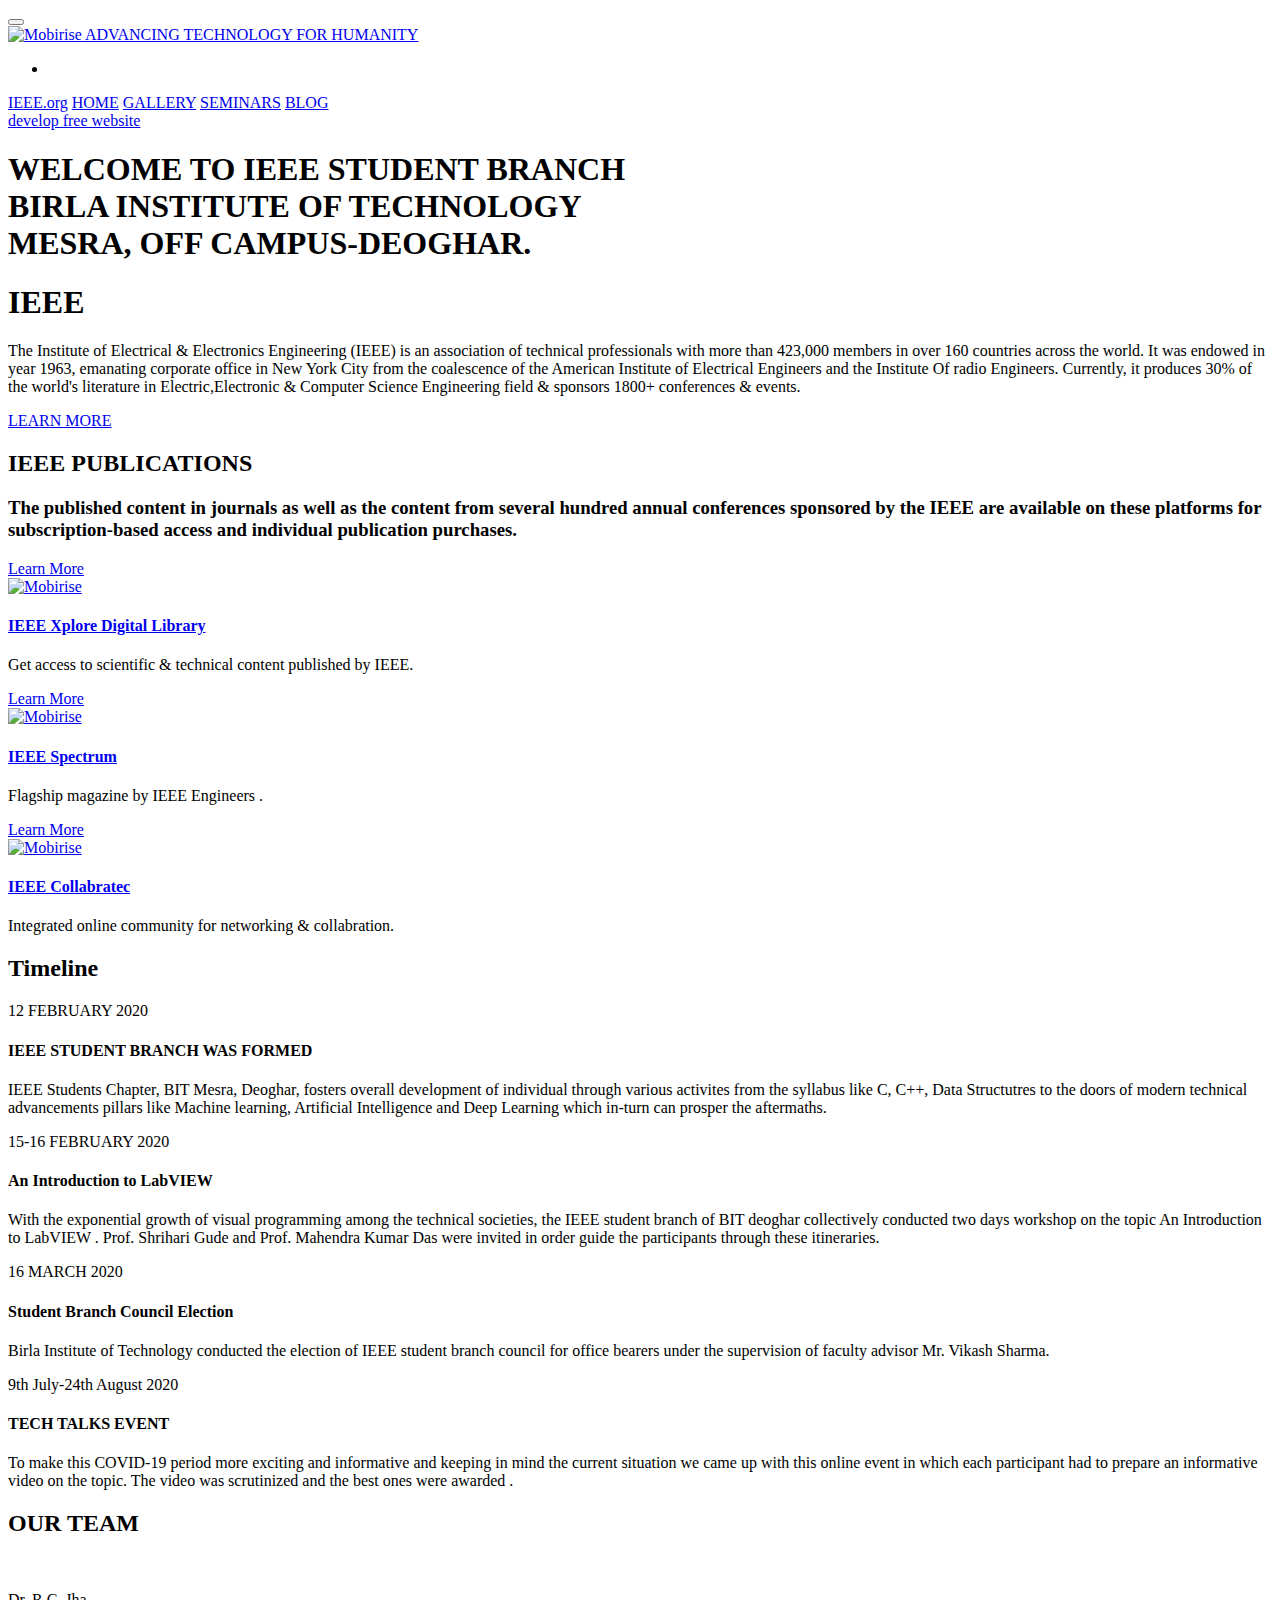
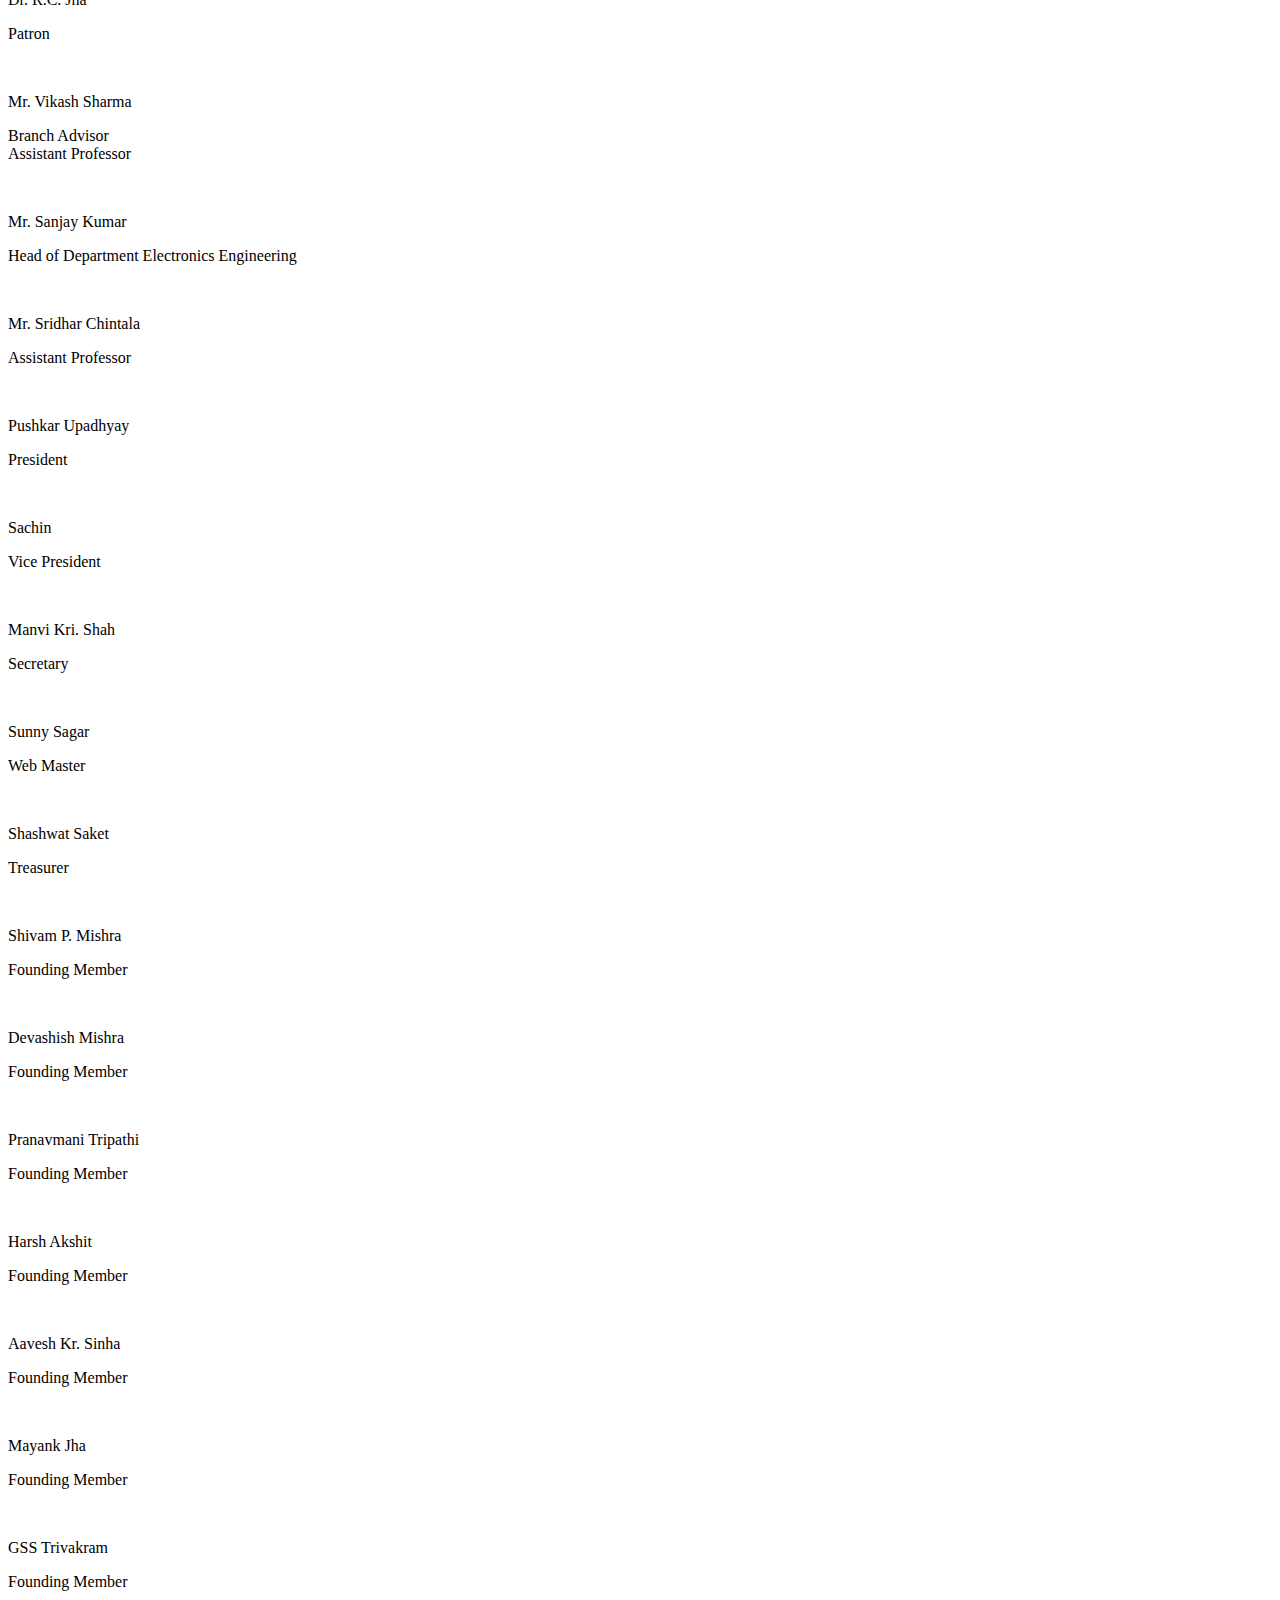
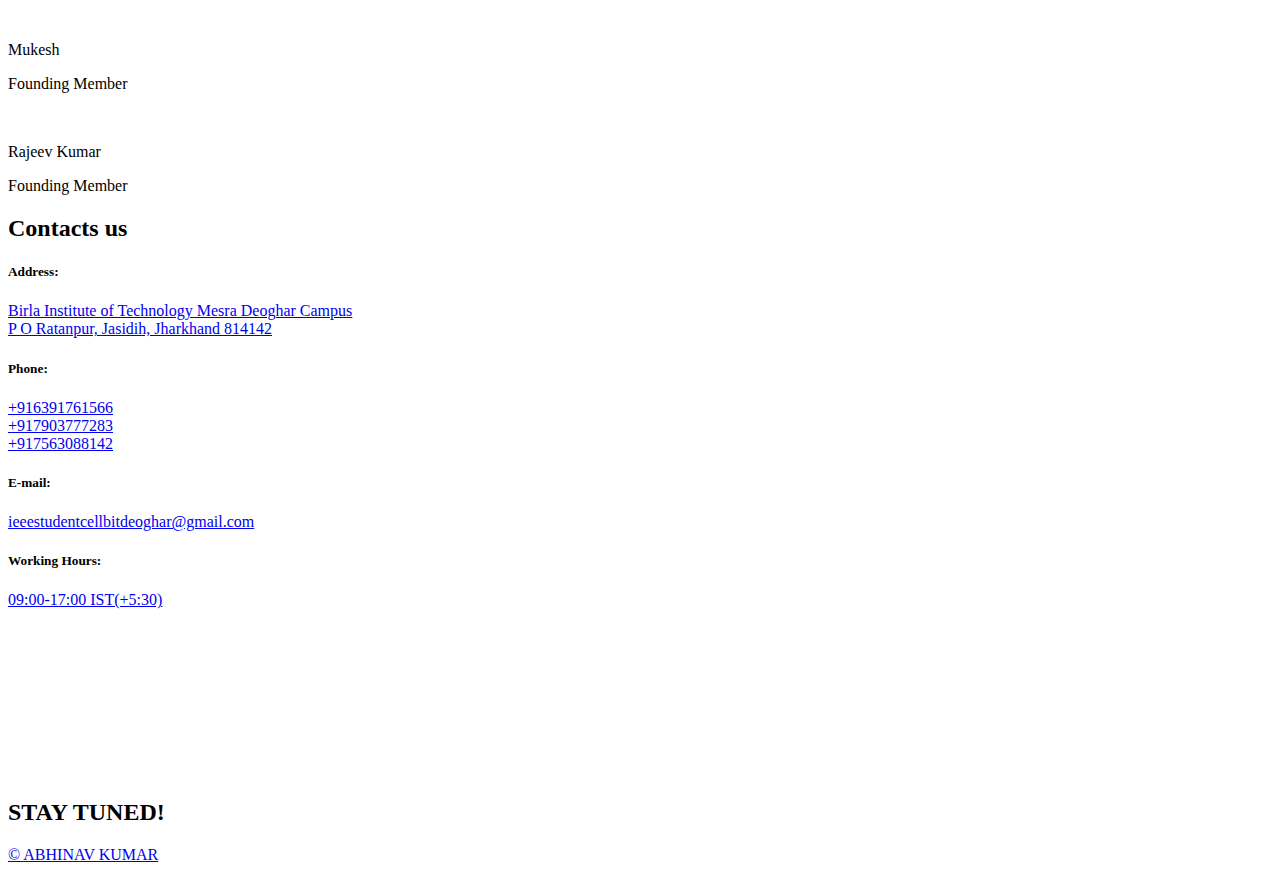
==== index.html @ 1c35c429 "Add files via upload" ====
<!DOCTYPE html>
<html  >
<head>
  <!-- Site made with Mobirise Website Builder v4.12.4, https://mobirise.com -->
  <meta charset="UTF-8">
  <meta http-equiv="X-UA-Compatible" content="IE=edge">
  <meta name="generator" content="Mobirise v4.12.4, mobirise.com">
  <meta name="viewport" content="width=device-width, initial-scale=1, minimum-scale=1">
  <link rel="shortcut icon" href="assets/images/ieee-symbol.jpg" type="image/x-icon">
  <meta name="description" content="">
  
  
  <title>Home</title>
  <link rel="stylesheet" href="assets/web/assets/mobirise-icons/mobirise-icons.css">
  <link rel="stylesheet" href="assets/bootstrap/css/bootstrap.min.css">
  <link rel="stylesheet" href="assets/bootstrap/css/bootstrap-grid.min.css">
  <link rel="stylesheet" href="assets/bootstrap/css/bootstrap-reboot.min.css">
  <link rel="stylesheet" href="assets/socicon/css/styles.css">
  <link rel="stylesheet" href="assets/dropdown/css/style.css">
  <link rel="stylesheet" href="assets/tether/tether.min.css">
  <link rel="stylesheet" href="assets/theme/css/style.css">
  <link rel="preload" as="style" href="assets/mobirise/css/mbr-additional.css"><link rel="stylesheet" href="assets/mobirise/css/mbr-additional.css" type="text/css">
  
  
  
</head>
<body>
  <section class="menu cid-slCNJK0iah" once="menu" id="menu1-0">

    

    <nav class="navbar navbar-expand beta-menu navbar-dropdown align-items-center navbar-fixed-top navbar-toggleable-sm">
        <button class="navbar-toggler navbar-toggler-right" type="button" data-toggle="collapse" data-target="#navbarSupportedContent" aria-controls="navbarSupportedContent" aria-expanded="false" aria-label="Toggle navigation">
            <div class="hamburger">
                <span></span>
                <span></span>
                <span></span>
                <span></span>
            </div>
        </button>
        <div class="menu-logo">
            <div class="navbar-brand">
                <span class="navbar-logo">
                    <a href="https://www.ieee.org" target="_blank">
                         <img src="assets/images/ieee-symbol.jpg" alt="Mobirise" title="" style="height: 3.8rem;">
                    </a>
                </span>
                <span class="navbar-caption-wrap"><a class="navbar-caption text-white display-7" href="https://www.ieee.org" target="_blank">
                        ADVANCING TECHNOLOGY FOR HUMANITY</a></span>
            </div>
        </div>
        <div class="collapse navbar-collapse" id="navbarSupportedContent">
            <ul class="navbar-nav nav-dropdown" data-app-modern-menu="true"><li class="nav-item"><a class="nav-link link text-white display-7" href="https://mobirise.co" aria-expanded="false"></a></li></ul>
            <div class="navbar-buttons mbr-section-btn"><a class="btn btn-sm btn-primary display-4" href="https://www.ieee.org/" target="_blank">IEEE.org</a> <a class="btn btn-sm btn-primary display-4" href="index.html">HOME</a> <a class="btn btn-sm btn-primary display-4" href="page1.html">GALLERY</a> <a class="btn btn-sm btn-primary display-4" href="index.html#timeline1-4">SEMINARS</a> <a class="btn btn-sm btn-primary display-4" href="index.html#social-buttons2-7">BLOG</a></div>
        </div>
    </nav>
</section>

<section class="engine"><a href="https://mobirise.info/k">develop free website</a></section><section class="cid-slCRCOP9hK mbr-fullscreen" id="header2-1">

    

    <div class="mbr-overlay" style="opacity: 0.5; background-color: rgb(35, 35, 35);"></div>

    <div class="container align-center">
        <div class="row justify-content-md-center">
            <div class="mbr-white col-md-10">
                <h1 class="mbr-section-title mbr-bold pb-3 mbr-fonts-style display-2">WELCOME TO IEEE STUDENT BRANCH&nbsp;<br>BIRLA INSTITUTE OF TECHNOLOGY<br> MESRA, OFF CAMPUS-DEOGHAR.</h1>
                
                
                
            </div>
        </div>
    </div>
    
</section>

<section class="header1 cid-slCTfQeRKL" id="header1-2">

    

    <div class="mbr-overlay" style="opacity: 0.6; background-color: rgb(35, 35, 35);">
    </div>

    <div class="container">
        <div class="row justify-content-md-center">
            <div class="mbr-white col-md-10">
                <h1 class="mbr-section-title align-center mbr-bold pb-3 mbr-fonts-style display-1">
                    IEEE</h1>
                
                <p class="mbr-text align-center pb-3 mbr-fonts-style display-5">
                    The Institute of Electrical &amp; Electronics Engineering (IEEE) is an association of technical professionals with more than 423,000 members in over 160 countries across the world. It was endowed in year 1963, emanating corporate office in New York City from the coalescence of the American Institute of Electrical Engineers and the Institute Of radio Engineers. Currently, it produces 30% of the world's literature in Electric,Electronic &amp; Computer Science Engineering field &amp; sponsors 1800+ conferences &amp; events.
                </p>
                <div class="mbr-section-btn align-center"><a class="btn btn-md btn-secondary display-4" href="https://en.wikipedia.org/wiki/Institute_of_Electrical_and_Electronics_Engineers" target="_blank">
                        LEARN MORE</a></div>
            </div>
        </div>
    </div>

</section>

<section class="features18 popup-btn-cards cid-slDd90cysU" data-bg-video="https://youtu.be/lRTtMcx6rSM" id="features18-i">

    

    
    <div class="container">
        <h2 class="mbr-section-title pb-3 align-center mbr-fonts-style display-1"><strong>IEEE PUBLICATIONS</strong></h2>
        <h3 class="mbr-section-subtitle display-5 align-center mbr-fonts-style mbr-light">The published content in journals as well as the content from several hundred annual conferences sponsored by the IEEE are available on these platforms for subscription-based access and individual publication purchases.</h3>
        <div class="media-container-row pt-5 ">
            <div class="card p-3 col-12 col-md-6 col-lg-4">
                <div class="card-wrapper ">
                    <div class="card-img">
                        <div class="mbr-overlay"></div>
                        <div class="mbr-section-btn text-center">
                            <a href="https://mobirise.co" class="btn btn-primary display-4">Learn More</a>
                        </div>
                        <a href="https://ieeexplore.ieee.org/Xplore/guesthome.jsp?utm_source=mm_link&utm_campaign=vix&utm_medium=pubs&utm_term=Xplore%20guest"><img src="assets/images/38f1bdacc9ab7701406bd33403e0c105-400x400.png" alt="Mobirise" title=""></a>
                    </div>
                    <div class="card-box">
                        <h4 class="card-title mbr-fonts-style display-7"><a href="https://ieeexplore.ieee.org/Xplore/guesthome.jsp?utm_source=mm_link&utm_campaign=vix&utm_medium=pubs&utm_term=Xplore%20guest" target="_blank">IEEE Xplore Digital Library</a></h4>
                        <p class="mbr-text mbr-fonts-style align-left display-7">
                            Get access to scientific &amp; technical content published by IEEE.
                        </p>
                    </div>
                </div>
            </div>
            <div class="card p-3 col-12 col-md-6 col-lg-4">
                <div class="card-wrapper">
                    <div class="card-img">
                        <div class="mbr-overlay"></div>
                        <div class="mbr-section-btn text-center"><a href="https://mobirise.co" class="btn btn-primary display-4">Learn More</a></div>
                        <a href="https://spectrum.ieee.org/?utm_source=mm_link&utm_campaign=sp&utm_medium=pubs&utm_term=spectrum+home&_ga=2.152895097.1970584408.1592027956-992498947.1587120406" target="_blank"><img src="assets/images/31uhzudfsjl-512x512.png" alt="Mobirise" title=""></a>
                    </div>
                    <div class="card-box">
                        <h4 class="card-title mbr-fonts-style display-7"><a href="https://spectrum.ieee.org/?utm_source=mm_link&utm_campaign=sp&utm_medium=pubs&utm_term=spectrum+home&_ga=2.152895097.1970584408.1592027956-992498947.1587120406" target="_blank">IEEE Spectrum</a></h4>
                        <p class="mbr-text mbr-fonts-style display-7">
                           Flagship magazine by IEEE Engineers .
                        </p>
                    </div>
                </div>
            </div>

            <div class="card p-3 col-12 col-md-6 col-lg-4">
                <div class="card-wrapper">
                    <div class="card-img">
                        <div class="mbr-overlay"></div>
                        <div class="mbr-section-btn text-center">
                            <a href="https://mobirise.co" class="btn btn-primary display-4">Learn More</a>
                        </div>
                        <a href="https://ieee-collabratec.ieee.org/app/home" target="_blank"><img src="assets/images/unnamed-512x512.png" alt="Mobirise" title=""></a>
                    </div>
                    <div class="card-box">
                        <h4 class="card-title mbr-fonts-style display-7"><a href="https://ieee-collabratec.ieee.org/app/home" target="_blank">IEEE Collabratec</a></h4>
                        <p class="mbr-text mbr-fonts-style display-7">
                            Integrated online community for networking &amp; collabration.
                        </p>
                    </div>
                </div>
            </div>

            
        </div>
    </div>
</section>

<section class="timeline1 cid-slCV3dUXey" id="timeline1-4">

    

    

    <div class="container align-center">
        <h2 class="mbr-section-title pb-3 mbr-fonts-style display-2">
            Timeline
        </h2>
        

        <div class="container timelines-container" mbri-timelines="">
            <!--1-->
            <div class="row timeline-element reverse separline">
                 <div class="timeline-date-panel col-xs-12 col-md-6  align-left">         
                    <div class="time-line-date-content">
                        <p class="mbr-timeline-date mbr-fonts-style display-5">
                            12 FEBRUARY 2020</p>
                    </div>
                </div>
           <span class="iconBackground"></span>
            <div class="col-xs-12 col-md-6 align-right">
                <div class="timeline-text-content">
                    <h4 class="mbr-timeline-title pb-3 mbr-fonts-style display-5">IEEE STUDENT BRANCH WAS FORMED</h4>
                    <p class="mbr-timeline-text mbr-fonts-style display-7">
                        IEEE Students Chapter, BIT Mesra, Deoghar, fosters overall development of individual through various activites from the syllabus like C, C++, Data Structutres to the doors of modern technical advancements pillars like Machine learning, Artificial Intelligence and Deep Learning which in-turn can prosper the aftermaths.
                    </p>
                 </div>
            </div>
            </div>
            <!--2-->
            <div class="row timeline-element  separline">
                <div class="timeline-date-panel col-xs-12 col-md-6 align-right">
                    <div class="time-line-date-content">
                        <p class="mbr-timeline-date mbr-fonts-style display-5">
                            15-16 FEBRUARY 2020</p>
                    </div>
                </div>
                <span class="iconBackground"></span>
                <div class="col-xs-12 col-md-6 align-left ">
                    <div class="timeline-text-content">
                        <h4 class="mbr-timeline-title pb-3 mbr-fonts-style display-5">An Introduction to LabVIEW</h4>
                        <p class="mbr-timeline-text mbr-fonts-style display-7">
                            With the exponential growth of visual programming among the technical societies, the IEEE student branch of BIT deoghar collectively conducted two days workshop on the topic An Introduction to LabVIEW . Prof. Shrihari Gude and Prof. Mahendra Kumar Das were invited in order guide the participants through these itineraries.
                        </p>
                    </div>
                </div>
            </div>
            <!--3-->
            <div class="row timeline-element reverse separline">
                <div class="timeline-date-panel col-xs-12 col-md-6  align-left">
                    <div class="time-line-date-content">
                        <p class="mbr-timeline-date mbr-fonts-style display-5">
                            16 MARCH 2020</p>
                    </div>
                </div>
                <span class="iconBackground"></span>
                <div class="col-xs-12 col-md-6 align-right">
                    <div class="timeline-text-content">
                        <h4 class="mbr-timeline-title pb-3 mbr-fonts-style display-5">Student Branch Council Election</h4>      
                        <p class="mbr-timeline-text mbr-fonts-style display-7">
                            Birla Institute of Technology conducted the election of IEEE student branch council for office bearers under the supervision of faculty advisor Mr. Vikash Sharma.
                        </p>
                    </div>
                </div>
            </div>
            <!--4-->
            <div class="row timeline-element ">
                <div class="timeline-date-panel col-xs-12 col-md-6 align-right">
                    <div class="time-line-date-content">
                        <p class="mbr-timeline-date mbr-fonts-style display-5">
                            9th July-24th August 2020</p>
                    </div>
                </div>
                <span class="iconBackground"></span>
                <div class="col-xs-12 col-md-6 align-left ">
                    <div class="timeline-text-content">
                        <h4 class="mbr-timeline-title pb-3 mbr-fonts-style display-5">TECH TALKS EVENT</h4>
                        <p class="mbr-timeline-text mbr-fonts-style display-7">
                            To make this COVID-19 period more exciting and informative and keeping in mind the current situation we came up with this online event in which each participant had to prepare an informative video on the topic. The video was scrutinized and the best ones were awarded .
                        </p>
                    </div>
                </div>
            </div>
            <!--5-->
            
            <!--6-->
            
            <!--7-->
            
            <!--8-->
            
            <!--9-->
            
            <!--10-->
            
            <!--11-->
            
            <!--12-->
            
        </div>
    </div>
</section>

<section class="team1 cid-slCVaoJlzy" id="team1-5">
    
    
    
    <div class="container align-center">
        <h2 class="pb-3 mbr-fonts-style mbr-section-title display-2"><strong>OUR TEAM</strong></h2>
        
        <div class="row media-row">
            
        <div class="team-item col-lg-3 col-md-6">
                <div class="item-image">
                    <img src="assets/images/rc-jha.jpeg" alt="" title="">
                </div>
                <div class="item-caption py-3">
                    <div class="item-name px-2">
                        <p class="mbr-fonts-style display-5">
                           Dr. R.C. Jha</p>
                    </div>
                    <div class="item-role px-2">
                        <p>Patron</p>
                    </div>
                    <div class="item-social pt-2">
                        <a href="https://twitter.com/mobirise" target="_blank">
                            <span class="p-1 mbr-iconfont mbr-iconfont-social socicon-linkedin socicon"></span>
                        </a>
                        <a href="https://www.facebook.com/pages/Mobirise/1616226671953247" target="_blank">
                            <span class="p-1 socicon-facebook socicon mbr-iconfont mbr-iconfont-social"></span>
                        </a>
                        <a href="https://plus.google.com/u/0/+Mobirise" target="_blank">
                            <span class="p-1 mbr-iconfont mbr-iconfont-social socicon-mail socicon"></span>
                        </a>
                        <a href="https://www.linkedin.com/in/mobirise" target="_blank">
                            
                        </a>
                        <a href="https://www.instagram.com/mobirise/" target="_blank">
                            
                        </a>
                        <a href="https://www.youtube.com/channel/UCt_tncVAetpK5JeM8L-8jyw" target="_blank">    
                            
                        </a>
                    </div>
                </div>
            </div><div class="team-item col-lg-3 col-md-6">
                <div class="item-image">
                    <img src="assets/images/vikash-sir-510x340.jpeg" alt="" title="">
                </div>
                <div class="item-caption py-3">
                    <div class="item-name px-2">
                        <p class="mbr-fonts-style display-5">
                           Mr. Vikash Sharma</p>
                    </div>
                    <div class="item-role px-2">
                        <p>Branch Advisor<br>Assistant Professor</p>
                    </div>
                    <div class="item-social pt-2">
                        <a href="https://twitter.com/mobirise" target="_blank">
                            <span class="p-1 mbr-iconfont mbr-iconfont-social socicon-linkedin socicon"></span>
                        </a>
                        <a href="https://www.facebook.com/pages/Mobirise/1616226671953247" target="_blank">
                            <span class="p-1 socicon-facebook socicon mbr-iconfont mbr-iconfont-social"></span>
                        </a>
                        <a href="https://plus.google.com/u/0/+Mobirise" target="_blank">
                            <span class="p-1 mbr-iconfont mbr-iconfont-social socicon-mail socicon"></span>
                        </a>
                        <a href="https://www.linkedin.com/in/mobirise" target="_blank">
                            
                        </a>
                        <a href="https://www.instagram.com/mobirise/" target="_blank">
                            
                        </a>
                        <a href="https://www.youtube.com/channel/UCt_tncVAetpK5JeM8L-8jyw" target="_blank">    
                            
                        </a>
                    </div>
                </div>
            </div><div class="team-item col-lg-3 col-md-6">
                <div class="item-image">
                    <img src="assets/images/aa8172e3-0319-4c2b-b84f-e789fb9a5954-1-222x320.jpeg" alt="" title="">
                </div>
                <div class="item-caption py-3">
                    <div class="item-name px-2">
                        <p class="mbr-fonts-style display-5">
                           Mr. Sanjay Kumar</p>
                    </div>
                    <div class="item-role px-2">
                        <p>Head of Department Electronics Engineering</p>
                    </div>
                    <div class="item-social pt-2">
                        <a href="https://twitter.com/mobirise" target="_blank">
                            <span class="p-1 mbr-iconfont mbr-iconfont-social socicon-linkedin socicon"></span>
                        </a>
                        <a href="https://www.facebook.com/pages/Mobirise/1616226671953247" target="_blank">
                            <span class="p-1 socicon-facebook socicon mbr-iconfont mbr-iconfont-social"></span>
                        </a>
                        <a href="https://plus.google.com/u/0/+Mobirise" target="_blank">
                            <span class="p-1 mbr-iconfont mbr-iconfont-social socicon-mail socicon"></span>
                        </a>
                        <a href="https://www.linkedin.com/in/mobirise" target="_blank">
                            
                        </a>
                        <a href="https://www.instagram.com/mobirise/" target="_blank">
                            
                        </a>
                        <a href="https://www.youtube.com/channel/UCt_tncVAetpK5JeM8L-8jyw" target="_blank">    
                            
                        </a>
                    </div>
                </div>
            </div><div class="team-item col-lg-3 col-md-6">
                <div class="item-image">
                    <img src="assets/images/240573-10150198686474078-8384296-o-1-510x287.jpeg" alt="" title="">
                </div>
                <div class="item-caption py-3">
                    <div class="item-name px-2">
                        <p class="mbr-fonts-style display-5">
                           Mr. Sridhar Chintala</p>
                    </div>
                    <div class="item-role px-2">
                        <p>Assistant Professor</p>
                    </div>
                    <div class="item-social pt-2">
                        <a href="https://twitter.com/mobirise" target="_blank">
                            <span class="p-1 mbr-iconfont mbr-iconfont-social socicon-linkedin socicon"></span>
                        </a>
                        <a href="https://www.facebook.com/pages/Mobirise/1616226671953247" target="_blank">
                            <span class="p-1 socicon-facebook socicon mbr-iconfont mbr-iconfont-social"></span>
                        </a>
                        <a href="https://plus.google.com/u/0/+Mobirise" target="_blank">
                            <span class="p-1 mbr-iconfont mbr-iconfont-social socicon-mail socicon"></span>
                        </a>
                        <a href="https://www.linkedin.com/in/mobirise" target="_blank">
                            
                        </a>
                        <a href="https://www.instagram.com/mobirise/" target="_blank">
                            
                        </a>
                        <a href="https://www.youtube.com/channel/UCt_tncVAetpK5JeM8L-8jyw" target="_blank">    
                            
                        </a>
                    </div>
                </div>
            </div></div>    
    </div>
</section>

<section class="team1 cid-slD2PWjizK" id="team1-b">
    
    
    
    <div class="container align-center">
        
        
        <div class="row media-row">
            
        <div class="team-item col-lg-3 col-md-6">
                <div class="item-image">
                    <img src="assets/images/pushkar-477x501.jpg" alt="" title="">
                </div>
                <div class="item-caption py-3">
                    <div class="item-name px-2">
                        <p class="mbr-fonts-style display-5">Pushkar Upadhyay</p>
                    </div>
                    <div class="item-role px-2">
                        <p>President</p>
                    </div>
                    <div class="item-social pt-2">
                        <a href="https://twitter.com/mobirise" target="_blank">
                            <span class="p-1 mbr-iconfont mbr-iconfont-social socicon-linkedin socicon"></span>
                        </a>
                        <a href="https://www.facebook.com/pages/Mobirise/1616226671953247" target="_blank">
                            <span class="p-1 socicon-facebook socicon mbr-iconfont mbr-iconfont-social"></span>
                        </a>
                        <a href="https://plus.google.com/u/0/+Mobirise" target="_blank">
                            <span class="p-1 socicon-googleplus socicon mbr-iconfont mbr-iconfont-social"></span>
                        </a>
                        <a href="https://www.linkedin.com/in/mobirise" target="_blank">
                            
                        </a>
                        <a href="https://www.instagram.com/mobirise/" target="_blank">
                            
                        </a>
                        <a href="https://www.youtube.com/channel/UCt_tncVAetpK5JeM8L-8jyw" target="_blank">    
                            
                        </a>
                    </div>
                </div>
            </div><div class="team-item col-lg-3 col-md-6">
                <div class="item-image">
                    <img src="assets/images/img20200305134858-2-188x186.jpg" alt="" title="">
                </div>
                <div class="item-caption py-3">
                    <div class="item-name px-2">
                        <p class="mbr-fonts-style display-5">
                           Sachin</p>
                    </div>
                    <div class="item-role px-2">
                        <p>Vice President</p>
                    </div>
                    <div class="item-social pt-2">
                        <a href="http://linkedin.com/in/sachin-7958a4191" target="_blank">
                            <span class="p-1 mbr-iconfont mbr-iconfont-social socicon-linkedin socicon"></span>
                        </a>
                        <a href="https://www.facebook.com/profile.php?id=100006384878772" target="_blank">
                            <span class="p-1 mbr-iconfont mbr-iconfont-social socicon-facebook socicon"></span>
                        </a>
                        <a href="mailto:sachin.bitmesra@ieee.org">
                            <span class="p-1 mbr-iconfont mbr-iconfont-social socicon-googleplus socicon"></span>
                        </a>
                        <a href="https://www.linkedin.com/in/mobirise" target="_blank">
                            
                        </a>
                        <a href="https://www.instagram.com/mobirise/" target="_blank">
                            
                        </a>
                        <a href="https://www.youtube.com/channel/UCt_tncVAetpK5JeM8L-8jyw" target="_blank">    
                            
                        </a>
                    </div>
                </div>
            </div><div class="team-item col-lg-3 col-md-6">
                <div class="item-image">
                    <img src="assets/images/manvi-2-452x484.jpg" alt="" title="">
                </div>
                <div class="item-caption py-3">
                    <div class="item-name px-2">
                        <p class="mbr-fonts-style display-5">
                           Manvi Kri. Shah</p>
                    </div>
                    <div class="item-role px-2">
                        <p>Secretary</p>
                    </div>
                    <div class="item-social pt-2">
                        <a href="https://twitter.com/mobirise" target="_blank">
                            <span class="p-1 mbr-iconfont mbr-iconfont-social socicon-linkedin socicon"></span>
                        </a>
                        <a href="https://www.facebook.com/pages/Mobirise/1616226671953247" target="_blank">
                            <span class="p-1 socicon-facebook socicon mbr-iconfont mbr-iconfont-social"></span>
                        </a>
                        <a href="https://plus.google.com/u/0/+Mobirise" target="_blank">
                            <span class="p-1 socicon-googleplus socicon mbr-iconfont mbr-iconfont-social"></span>
                        </a>
                        <a href="https://www.linkedin.com/in/mobirise" target="_blank">
                            
                        </a>
                        <a href="https://www.instagram.com/mobirise/" target="_blank">
                            
                        </a>
                        <a href="https://www.youtube.com/channel/UCt_tncVAetpK5JeM8L-8jyw" target="_blank">    
                            
                        </a>
                    </div>
                </div>
            </div><div class="team-item col-lg-3 col-md-6">
                <div class="item-image">
                    <img src="assets/images/c1861a1d-d3a9-42c2-9a3b-03ee2cff8664-1-259x278.jpg" alt="" title="">
                </div>
                <div class="item-caption py-3">
                    <div class="item-name px-2">
                        <p class="mbr-fonts-style display-5">
                           Sunny Sagar</p>
                    </div>
                    <div class="item-role px-2">
                        <p>Web Master</p>
                    </div>
                    <div class="item-social pt-2">
                        <a href="https://twitter.com/mobirise" target="_blank">
                            <span class="p-1 mbr-iconfont mbr-iconfont-social socicon-linkedin socicon"></span>
                        </a>
                        <a href="https://www.facebook.com/pages/Mobirise/1616226671953247" target="_blank">
                            <span class="p-1 socicon-facebook socicon mbr-iconfont mbr-iconfont-social"></span>
                        </a>
                        <a href="https://plus.google.com/u/0/+Mobirise" target="_blank">
                            <span class="p-1 socicon-googleplus socicon mbr-iconfont mbr-iconfont-social"></span>
                        </a>
                        <a href="https://www.linkedin.com/in/mobirise" target="_blank">
                            
                        </a>
                        <a href="https://www.instagram.com/mobirise/" target="_blank">
                            
                        </a>
                        <a href="https://www.youtube.com/channel/UCt_tncVAetpK5JeM8L-8jyw" target="_blank">    
                            
                        </a>
                    </div>
                </div>
            </div></div>    
    </div>
</section>

<section class="team1 cid-slD3dnCMa2" id="team1-d">
    
    
    
    <div class="container align-center">
        
        
        <div class="row media-row">
            
        <div class="team-item col-lg-3 col-md-6">
                <div class="item-image">
                    <img src="assets/images/sashwat-477x501.jpg" alt="" title="">
                </div>
                <div class="item-caption py-3">
                    <div class="item-name px-2">
                        <p class="mbr-fonts-style display-5">
                           Shashwat Saket</p>
                    </div>
                    <div class="item-role px-2">
                        <p>Treasurer</p>
                    </div>
                    <div class="item-social pt-2">
                        <a href="https://twitter.com/mobirise" target="_blank">
                            <span class="p-1 socicon-twitter socicon mbr-iconfont mbr-iconfont-social"></span>
                        </a>
                        <a href="https://www.facebook.com/pages/Mobirise/1616226671953247" target="_blank">
                            <span class="p-1 socicon-facebook socicon mbr-iconfont mbr-iconfont-social"></span>
                        </a>
                        <a href="https://plus.google.com/u/0/+Mobirise" target="_blank">
                            <span class="p-1 socicon-googleplus socicon mbr-iconfont mbr-iconfont-social"></span>
                        </a>
                        <a href="https://www.linkedin.com/in/mobirise" target="_blank">
                            
                        </a>
                        <a href="https://www.instagram.com/mobirise/" target="_blank">
                            
                        </a>
                        <a href="https://www.youtube.com/channel/UCt_tncVAetpK5JeM8L-8jyw" target="_blank">    
                            
                        </a>
                    </div>
                </div>
            </div><div class="team-item col-lg-3 col-md-6">
                <div class="item-image">
                    <img src="assets/images/shivam-480x501.jpg" alt="" title="">
                </div>
                <div class="item-caption py-3">
                    <div class="item-name px-2">
                        <p class="mbr-fonts-style display-5">
                           Shivam P. Mishra</p>
                    </div>
                    <div class="item-role px-2">
                        <p>Founding Member</p>
                    </div>
                    <div class="item-social pt-2">
                        <a href="https://www.linkedin.com/in/shivam-mishra-a5a80218b" target="_blank">
                            <span class="p-1 mbr-iconfont mbr-iconfont-social socicon-linkedin socicon"></span>
                        </a>
                        <a href="https://www.facebook.com/shivamprakashmishramishra" target="_blank">
                            <span class="p-1 mbr-iconfont mbr-iconfont-social socicon-facebook socicon"></span>
                        </a>
                        <a href="mailto:Shivam2000@ieee.org">
                            <span class="p-1 mbr-iconfont mbr-iconfont-social socicon-googleplus socicon"></span>
                        </a>
                        <a href="https://www.linkedin.com/in/mobirise" target="_blank">
                            
                        </a>
                        <a href="https://www.instagram.com/mobirise/" target="_blank">
                            
                        </a>
                        <a href="https://www.youtube.com/channel/UCt_tncVAetpK5JeM8L-8jyw" target="_blank">    
                            
                        </a>
                    </div>
                </div>
            </div><div class="team-item col-lg-3 col-md-6">
                <div class="item-image">
                    <img src="assets/images/dev-bhai-477x501.jpg" alt="" title="">
                </div>
                <div class="item-caption py-3">
                    <div class="item-name px-2">
                        <p class="mbr-fonts-style display-5">
                           Devashish Mishra</p>
                    </div>
                    <div class="item-role px-2">
                        <p>Founding Member</p>
                    </div>
                    <div class="item-social pt-2">
                        <a href="https://twitter.com/mobirise" target="_blank">
                            <span class="p-1 socicon-twitter socicon mbr-iconfont mbr-iconfont-social"></span>
                        </a>
                        <a href="https://www.facebook.com/pages/Mobirise/1616226671953247" target="_blank">
                            <span class="p-1 socicon-facebook socicon mbr-iconfont mbr-iconfont-social"></span>
                        </a>
                        <a href="https://plus.google.com/u/0/+Mobirise" target="_blank">
                            <span class="p-1 socicon-googleplus socicon mbr-iconfont mbr-iconfont-social"></span>
                        </a>
                        <a href="https://www.linkedin.com/in/mobirise" target="_blank">
                            
                        </a>
                        <a href="https://www.instagram.com/mobirise/" target="_blank">
                            
                        </a>
                        <a href="https://www.youtube.com/channel/UCt_tncVAetpK5JeM8L-8jyw" target="_blank">    
                            
                        </a>
                    </div>
                </div>
            </div><div class="team-item col-lg-3 col-md-6">
                <div class="item-image">
                    <img src="assets/images/img20200425151448-pranavmani-tripathi-296x324.jpg" alt="" title="">
                </div>
                <div class="item-caption py-3">
                    <div class="item-name px-2">
                        <p class="mbr-fonts-style display-5">
                           Pranavmani Tripathi</p>
                    </div>
                    <div class="item-role px-2">
                        <p>Founding Member</p>
                    </div>
                    <div class="item-social pt-2">
                        <a href="https://twitter.com/mobirise" target="_blank">
                            <span class="p-1 socicon-twitter socicon mbr-iconfont mbr-iconfont-social"></span>
                        </a>
                        <a href="https://www.facebook.com/pages/Mobirise/1616226671953247" target="_blank">
                            <span class="p-1 socicon-facebook socicon mbr-iconfont mbr-iconfont-social"></span>
                        </a>
                        <a href="https://plus.google.com/u/0/+Mobirise" target="_blank">
                            <span class="p-1 socicon-googleplus socicon mbr-iconfont mbr-iconfont-social"></span>
                        </a>
                        <a href="https://www.linkedin.com/in/mobirise" target="_blank">
                            
                        </a>
                        <a href="https://www.instagram.com/mobirise/" target="_blank">
                            
                        </a>
                        <a href="https://www.youtube.com/channel/UCt_tncVAetpK5JeM8L-8jyw" target="_blank">    
                            
                        </a>
                    </div>
                </div>
            </div></div>    
    </div>
</section>

<section class="team1 cid-slD3cwH6Pp" id="team1-c">
    
    
    
    <div class="container align-center">
        
        
        <div class="row media-row">
            
        <div class="team-item col-lg-3 col-md-6">
                <div class="item-image">
                    <img src="assets/images/whatsapp-image-2020-03-29-at-9.10.16-pm-harsh-akshit-510x515.jpg" alt="" title="">
                </div>
                <div class="item-caption py-3">
                    <div class="item-name px-2">
                        <p class="mbr-fonts-style display-5">
                           Harsh Akshit</p>
                    </div>
                    <div class="item-role px-2">
                        <p>Founding Member</p>
                    </div>
                    <div class="item-social pt-2">
                        <a href="https://twitter.com/mobirise" target="_blank">
                            <span class="p-1 socicon-twitter socicon mbr-iconfont mbr-iconfont-social"></span>
                        </a>
                        <a href="https://www.facebook.com/pages/Mobirise/1616226671953247" target="_blank">
                            <span class="p-1 socicon-facebook socicon mbr-iconfont mbr-iconfont-social"></span>
                        </a>
                        <a href="https://plus.google.com/u/0/+Mobirise" target="_blank">
                            <span class="p-1 socicon-googleplus socicon mbr-iconfont mbr-iconfont-social"></span>
                        </a>
                        <a href="https://www.linkedin.com/in/mobirise" target="_blank">
                            
                        </a>
                        <a href="https://www.instagram.com/mobirise/" target="_blank">
                            
                        </a>
                        <a href="https://www.youtube.com/channel/UCt_tncVAetpK5JeM8L-8jyw" target="_blank">    
                            
                        </a>
                    </div>
                </div>
            </div><div class="team-item col-lg-3 col-md-6">
                <div class="item-image">
                    <img src="assets/images/aavesh-photo-aavesh-kumar-sinha-491x497.jpg" alt="" title="">
                </div>
                <div class="item-caption py-3">
                    <div class="item-name px-2">
                        <p class="mbr-fonts-style display-5">
                           Aavesh Kr. Sinha</p>
                    </div>
                    <div class="item-role px-2">
                        <p>Founding Member</p>
                    </div>
                    <div class="item-social pt-2">
                        <a href="https://twitter.com/mobirise" target="_blank">
                            <span class="p-1 socicon-twitter socicon mbr-iconfont mbr-iconfont-social"></span>
                        </a>
                        <a href="https://www.facebook.com/pages/Mobirise/1616226671953247" target="_blank">
                            <span class="p-1 socicon-facebook socicon mbr-iconfont mbr-iconfont-social"></span>
                        </a>
                        <a href="https://plus.google.com/u/0/+Mobirise" target="_blank">
                            <span class="p-1 socicon-googleplus socicon mbr-iconfont mbr-iconfont-social"></span>
                        </a>
                        <a href="https://www.linkedin.com/in/mobirise" target="_blank">
                            
                        </a>
                        <a href="https://www.instagram.com/mobirise/" target="_blank">
                            
                        </a>
                        <a href="https://www.youtube.com/channel/UCt_tncVAetpK5JeM8L-8jyw" target="_blank">    
                            
                        </a>
                    </div>
                </div>
            </div><div class="team-item col-lg-3 col-md-6">
                <div class="item-image">
                    <img src="assets/images/img-20191114-094535-01-01-01-01-01-mayank-jha-466x480.jpg" alt="" title="">
                </div>
                <div class="item-caption py-3">
                    <div class="item-name px-2">
                        <p class="mbr-fonts-style display-5">
                           Mayank Jha</p>
                    </div>
                    <div class="item-role px-2">
                        <p>Founding Member</p>
                    </div>
                    <div class="item-social pt-2">
                        <a href="https://twitter.com/mobirise" target="_blank">
                            <span class="p-1 socicon-twitter socicon mbr-iconfont mbr-iconfont-social"></span>
                        </a>
                        <a href="https://www.facebook.com/pages/Mobirise/1616226671953247" target="_blank">
                            <span class="p-1 socicon-facebook socicon mbr-iconfont mbr-iconfont-social"></span>
                        </a>
                        <a href="https://plus.google.com/u/0/+Mobirise" target="_blank">
                            <span class="p-1 socicon-googleplus socicon mbr-iconfont mbr-iconfont-social"></span>
                        </a>
                        <a href="https://www.linkedin.com/in/mobirise" target="_blank">
                            
                        </a>
                        <a href="https://www.instagram.com/mobirise/" target="_blank">
                            
                        </a>
                        <a href="https://www.youtube.com/channel/UCt_tncVAetpK5JeM8L-8jyw" target="_blank">    
                            
                        </a>
                    </div>
                </div>
            </div><div class="team-item col-lg-3 col-md-6">
                <div class="item-image">
                    <img src="assets/images/img-20190208-153900-gss-trivikram-386x404.jpg" alt="" title="">
                </div>
                <div class="item-caption py-3">
                    <div class="item-name px-2">
                        <p class="mbr-fonts-style display-5">
                           GSS Trivakram</p>
                    </div>
                    <div class="item-role px-2">
                        <p>Founding Member</p>
                    </div>
                    <div class="item-social pt-2">
                        <a href="https://twitter.com/mobirise" target="_blank">
                            <span class="p-1 socicon-twitter socicon mbr-iconfont mbr-iconfont-social"></span>
                        </a>
                        <a href="https://www.facebook.com/pages/Mobirise/1616226671953247" target="_blank">
                            <span class="p-1 socicon-facebook socicon mbr-iconfont mbr-iconfont-social"></span>
                        </a>
                        <a href="https://plus.google.com/u/0/+Mobirise" target="_blank">
                            <span class="p-1 socicon-googleplus socicon mbr-iconfont mbr-iconfont-social"></span>
                        </a>
                        <a href="https://www.linkedin.com/in/mobirise" target="_blank">
                            
                        </a>
                        <a href="https://www.instagram.com/mobirise/" target="_blank">
                            
                        </a>
                        <a href="https://www.youtube.com/channel/UCt_tncVAetpK5JeM8L-8jyw" target="_blank">    
                            
                        </a>
                    </div>
                </div>
            </div></div>    
    </div>
</section>

<section class="team1 cid-slD3fFcNpb" id="team1-e">
    
    
    
    <div class="container align-center">
        
        
        <div class="row media-row">
            
        <div class="team-item col-lg-3 col-md-6">
                <div class="item-image">
                    <img src="assets/images/mukesh-278x306.jpg" alt="" title="">
                </div>
                <div class="item-caption py-3">
                    <div class="item-name px-2">
                        <p class="mbr-fonts-style display-5">
                           Mukesh</p>
                    </div>
                    <div class="item-role px-2">
                        <p>Founding Member</p>
                    </div>
                    <div class="item-social pt-2">
                        <a href="https://twitter.com/mobirise" target="_blank">
                            <span class="p-1 socicon-twitter socicon mbr-iconfont mbr-iconfont-social"></span>
                        </a>
                        <a href="https://www.facebook.com/pages/Mobirise/1616226671953247" target="_blank">
                            <span class="p-1 socicon-facebook socicon mbr-iconfont mbr-iconfont-social"></span>
                        </a>
                        <a href="https://plus.google.com/u/0/+Mobirise" target="_blank">
                            <span class="p-1 socicon-googleplus socicon mbr-iconfont mbr-iconfont-social"></span>
                        </a>
                        <a href="https://www.linkedin.com/in/mobirise" target="_blank">
                            
                        </a>
                        <a href="https://www.instagram.com/mobirise/" target="_blank">
                            
                        </a>
                        <a href="https://www.youtube.com/channel/UCt_tncVAetpK5JeM8L-8jyw" target="_blank">    
                            
                        </a>
                    </div>
                </div>
            </div><div class="team-item col-lg-3 col-md-6">
                <div class="item-image">
                    <img src="assets/images/9629-rajeev-roshan-1-510x564.jpg" alt="" title="">
                </div>
                <div class="item-caption py-3">
                    <div class="item-name px-2">
                        <p class="mbr-fonts-style display-5">
                           Rajeev Kumar</p>
                    </div>
                    <div class="item-role px-2">
                        <p>Founding Member</p>
                    </div>
                    <div class="item-social pt-2">
                        <a href="https://twitter.com/mobirise" target="_blank">
                            <span class="p-1 socicon-twitter socicon mbr-iconfont mbr-iconfont-social"></span>
                        </a>
                        <a href="https://www.facebook.com/pages/Mobirise/1616226671953247" target="_blank">
                            <span class="p-1 socicon-facebook socicon mbr-iconfont mbr-iconfont-social"></span>
                        </a>
                        <a href="https://plus.google.com/u/0/+Mobirise" target="_blank">
                            <span class="p-1 socicon-googleplus socicon mbr-iconfont mbr-iconfont-social"></span>
                        </a>
                        <a href="https://www.linkedin.com/in/mobirise" target="_blank">
                            
                        </a>
                        <a href="https://www.instagram.com/mobirise/" target="_blank">
                            
                        </a>
                        <a href="https://www.youtube.com/channel/UCt_tncVAetpK5JeM8L-8jyw" target="_blank">    
                            
                        </a>
                    </div>
                </div>
            </div></div>    
    </div>
</section>

<section class="mbr-section contacts3 cid-slCYty9S1m mbr-parallax-background" id="contacts3-a">
    <!---->
    
    <!---->
    <!--Overlay-->
    <div class="mbr-overlay" style="opacity: 0.3; background-color: rgb(193, 193, 193);">
    </div>
    <!--Container-->
    <div class="container">
        <div class="row">
            <!--Titles-->
            <div class="title col-12">
                <h2 class="align-left mbr-fonts-style display-1">Contacts us</h2>
                
            </div>
            <div class="col-12">
                <div class="row">
                    <div class="col-12 col-md-6">
                        <div class="wrapper">
                            
                            <div class="b-info b-adress">
                                <h5 class="align-left mbr-fonts-style display-5">
                                    Address:
                                </h5>
                                <p class="mbr-text align-left mbr-fonts-style display-7"><a href="https://goo.gl/maps/CAtje7CSacgFRz6R7" target="_blank">Birla Institute of Technology Mesra Deoghar Campus
</a><br><a href="https://goo.gl/maps/CAtje7CSacgFRz6R7" target="_blank">P O Ratanpur, Jasidih, Jharkhand 814142</a></p>
                            </div>
                        </div>
                    </div>
                    <div class="col-12 col-md-6">
                        <div class="wrapper">
                            
                            <div class="b-info b-phone">
                                <h5 class="align-left mbr-fonts-style display-5">
                                    Phone:
                                </h5>
                                <p class="mbr-text align-left mbr-fonts-style display-7"><a href="tel:+916391761566">+916391761566</a>
<br><a href="tel:+917903777283 ">+917903777283
</a><br><a href="tel:+917563088142">+917563088142</a></p>
                            </div>
                        </div>
                    </div>
                    <div class="col-12 col-md-6">
                        <div class="wrapper">
                            
                            <div class="b-info b-mail">
                                <h5 class="align-left mbr-fonts-style display-5">
                                    E-mail:
                                </h5>
                                <p class="mbr-text align-left mbr-fonts-style display-7">
                                    <a href="mailto:ieeestudentcellbitdeoghar@gmail.com">ieeestudentcellbitdeoghar@gmail.com</a>
                                </p>
                            </div>
                        </div>
                    </div>
                    <div class="col-12 col-md-6">
                        <div class="wrapper">
                            
                            <div class="b-info b-mail">
                                <h5 class="align-left mbr-fonts-style display-5">
                                    Working Hours:
                                </h5>
                                <p class="mbr-text align-left mbr-fonts-style display-7">
                                    <a href="https://www.timeanddate.com/time/zone/india/new-delhi" target="_blank">09:00-17:00 IST(+5:30)</a>
                                </p>
                            </div>
                        </div>
                    </div>
                </div>
            </div>
        </div>
    </div>
</section>

<section class="map1 cid-slCYnWkJGY" id="map1-9">

     

    <div class="google-map"><iframe frameborder="0" style="border:0" src="https://www.google.com/maps/embed?pb=!1m14!1m8!1m3!1d29041.36214645096!2d86.657056!3d24.51419!3m2!1i1024!2i768!4f13.1!3m3!1m2!1s0x0%3A0x394f11b792229e56!2sBirla%20Institute%20of%20Technology%20Mesra%20Deoghar%20Campus!5e0!3m2!1sen!2sin!4v1610221516359!5m2!1sen!2sin" allowfullscreen=""></iframe></div>
</section>

<section class="cid-slCVyodLo2" id="social-buttons2-7" data-bg-video="https://youtu.be/qXfd2kK3hgQ">

    

    <div class="mbr-overlay" style="opacity: 0.4; background-color: rgb(35, 35, 35);">
    </div>

    <div class="container">
        <div class="media-container-row">
            <div class="col-md-8 align-center">
                <h2 class="pb-3 mbr-fonts-style display-2">STAY TUNED!</h2>
                <div class="social-list pl-0 mb-0">
                    <a href="https://twitter.com/BitIeee?s=09" target="_blank">
                        <span class="px-2 mbr-iconfont mbr-iconfont-social socicon-twitter socicon"></span>
                    </a>
                    <a href="https://www.facebook.com/IEEEBITD/" target="_blank">
                        <span class="px-2 mbr-iconfont mbr-iconfont-social socicon-facebook socicon"></span>
                    </a>
                    <a href="https://www.instagram.com/bitd.ieee.cell/?hl=en" target="_blank">
                        <span class="px-2 mbr-iconfont mbr-iconfont-social socicon-instagram socicon"></span>
                    </a>
                    <a href="https://www.youtube.com/channel/UCXrvwh7z5ntQzJx7TcYAbJA" target="_blank">
                        <span class="px-2 mbr-iconfont mbr-iconfont-social socicon-youtube socicon"></span>
                    </a>
                    <a href="https://www.linkedin.com/company/ieee-student-branch-bit-mesra-deoghar-campus" target="_blank">
                        <span class="px-2 mbr-iconfont mbr-iconfont-social socicon-linkedin socicon"></span>
                    </a>
                </div>
            </div>
        </div>
    </div>
</section>

<section once="footers" class="cid-slCVDyrKl8" id="footer6-8">

    

    

    <div class="container">
        <div class="media-container-row align-center mbr-white">
            <div class="col-12">
                <p class="mbr-text mb-0 mbr-fonts-style display-7">
                    <a href="http://abhi6722.in" target="_blank">© ABHINAV KUMAR</a></p>
            </div>
        </div>
    </div>
</section>


  <script src="assets/web/assets/jquery/jquery.min.js"></script>
  <script src="assets/popper/popper.min.js"></script>
  <script src="assets/bootstrap/js/bootstrap.min.js"></script>
  <script src="assets/smoothscroll/smooth-scroll.js"></script>
  <script src="assets/dropdown/js/nav-dropdown.js"></script>
  <script src="assets/dropdown/js/navbar-dropdown.js"></script>
  <script src="assets/tether/tether.min.js"></script>
  <script src="assets/mbr-popup-btns/mbr-popup-btns.js"></script>
  <script src="assets/ytplayer/jquery.mb.ytplayer.min.js"></script>
  <script src="assets/vimeoplayer/jquery.mb.vimeo_player.js"></script>
  <script src="assets/parallax/jarallax.min.js"></script>
  <script src="assets/sociallikes/social-likes.js"></script>
  <script src="assets/touchswipe/jquery.touch-swipe.min.js"></script>
  <script src="assets/theme/js/script.js"></script>
  
  
</body>
</html>
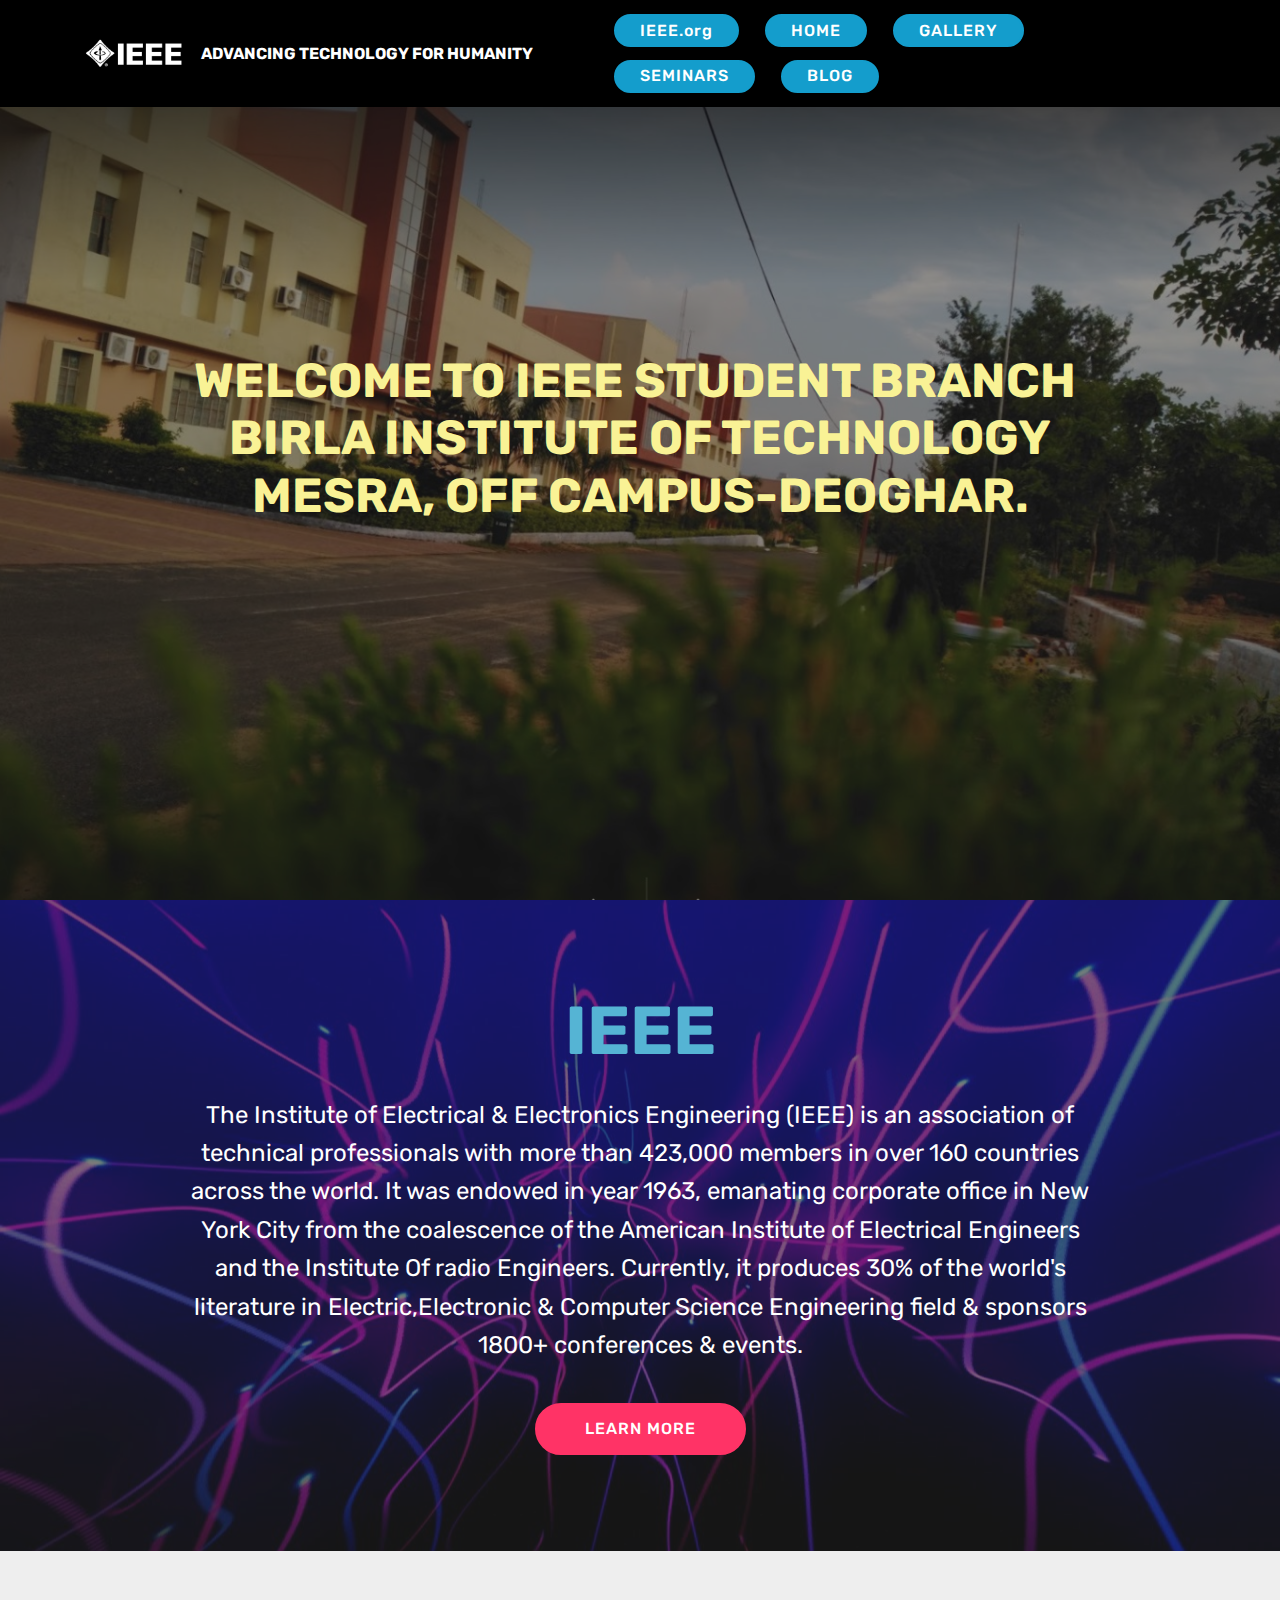
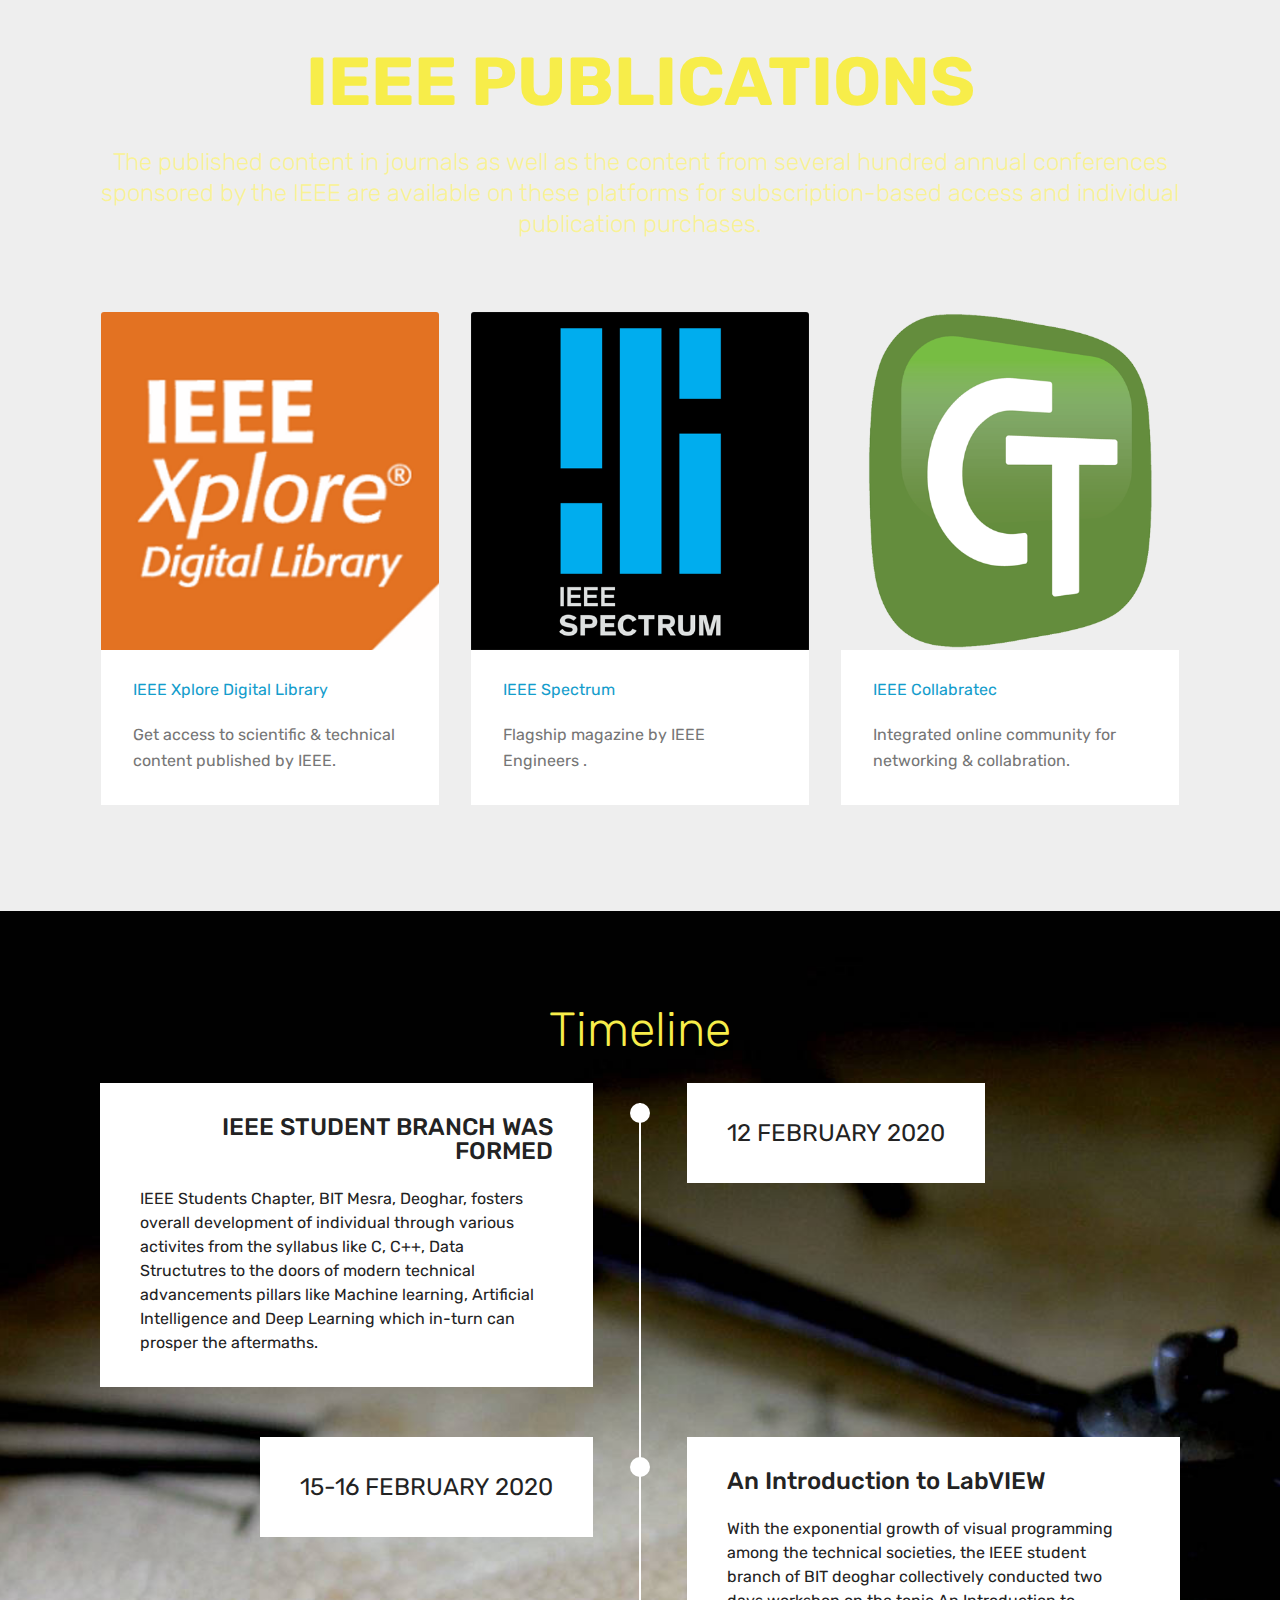
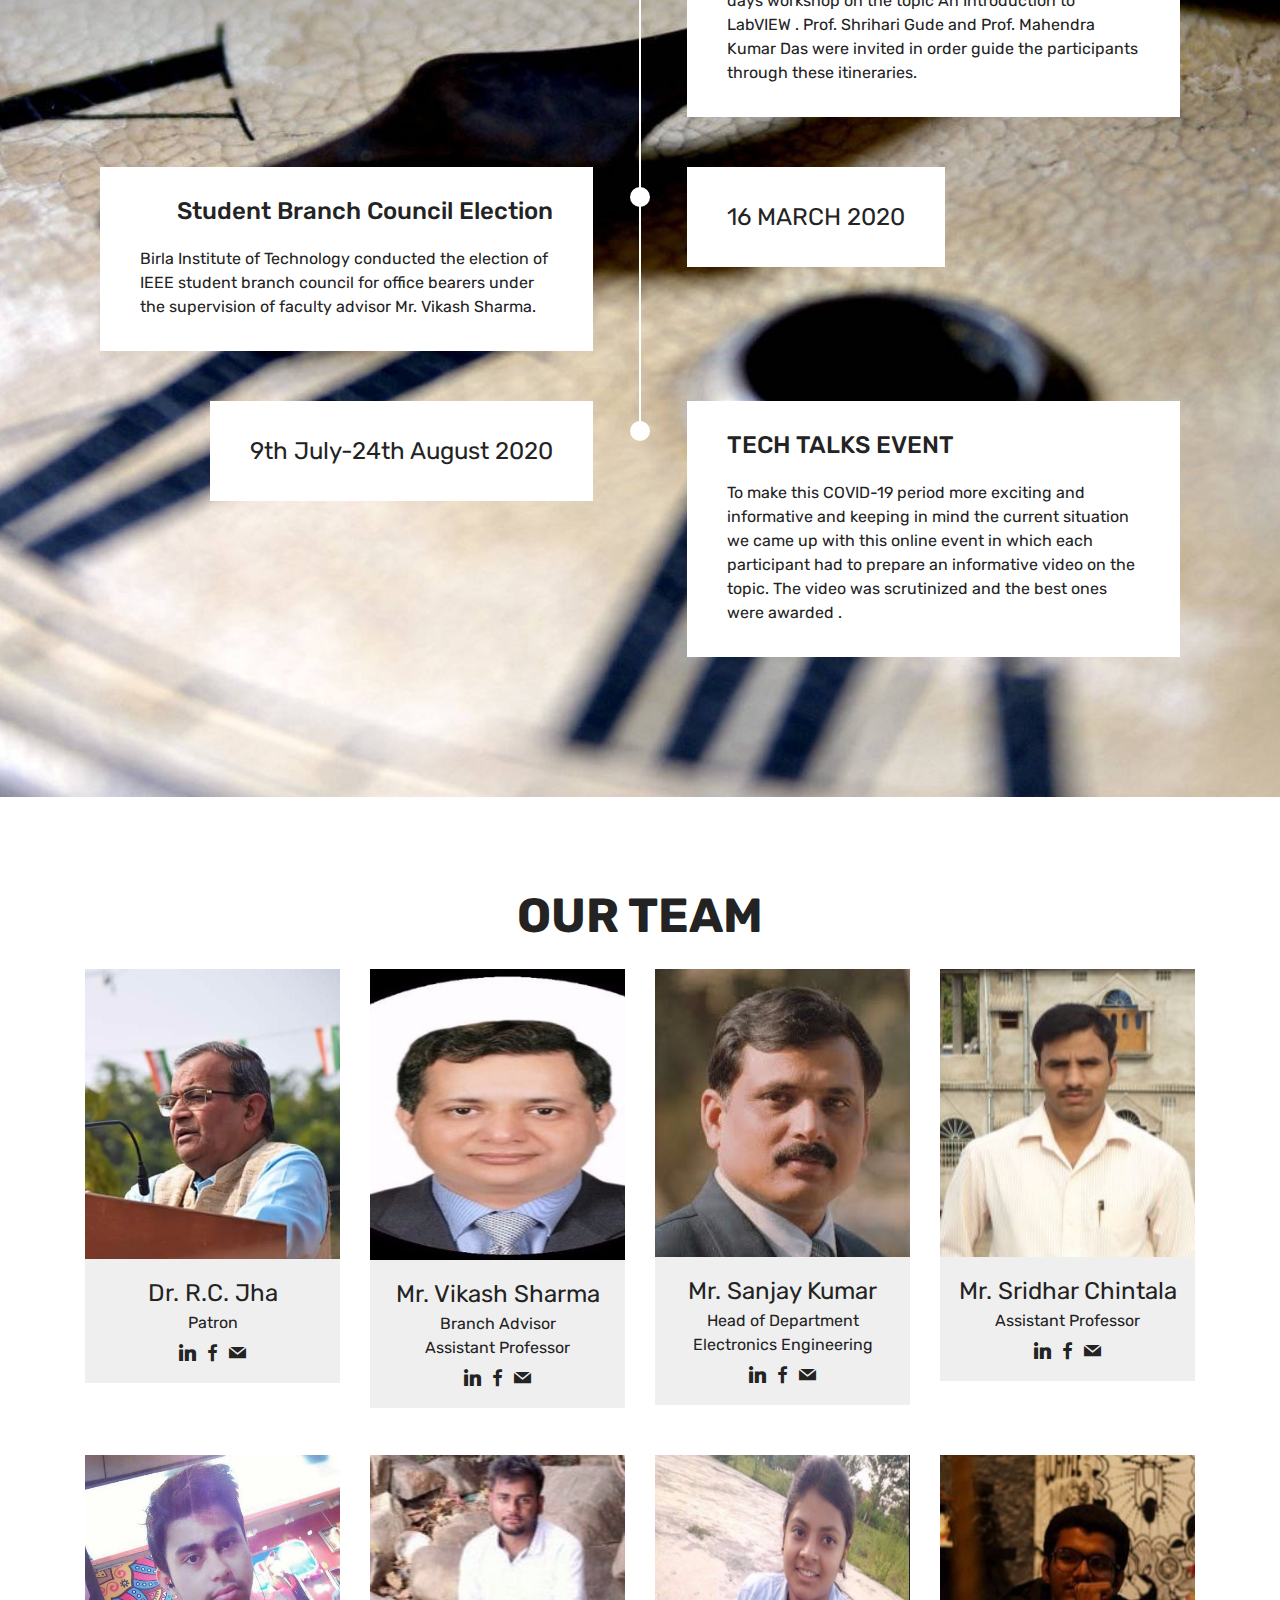
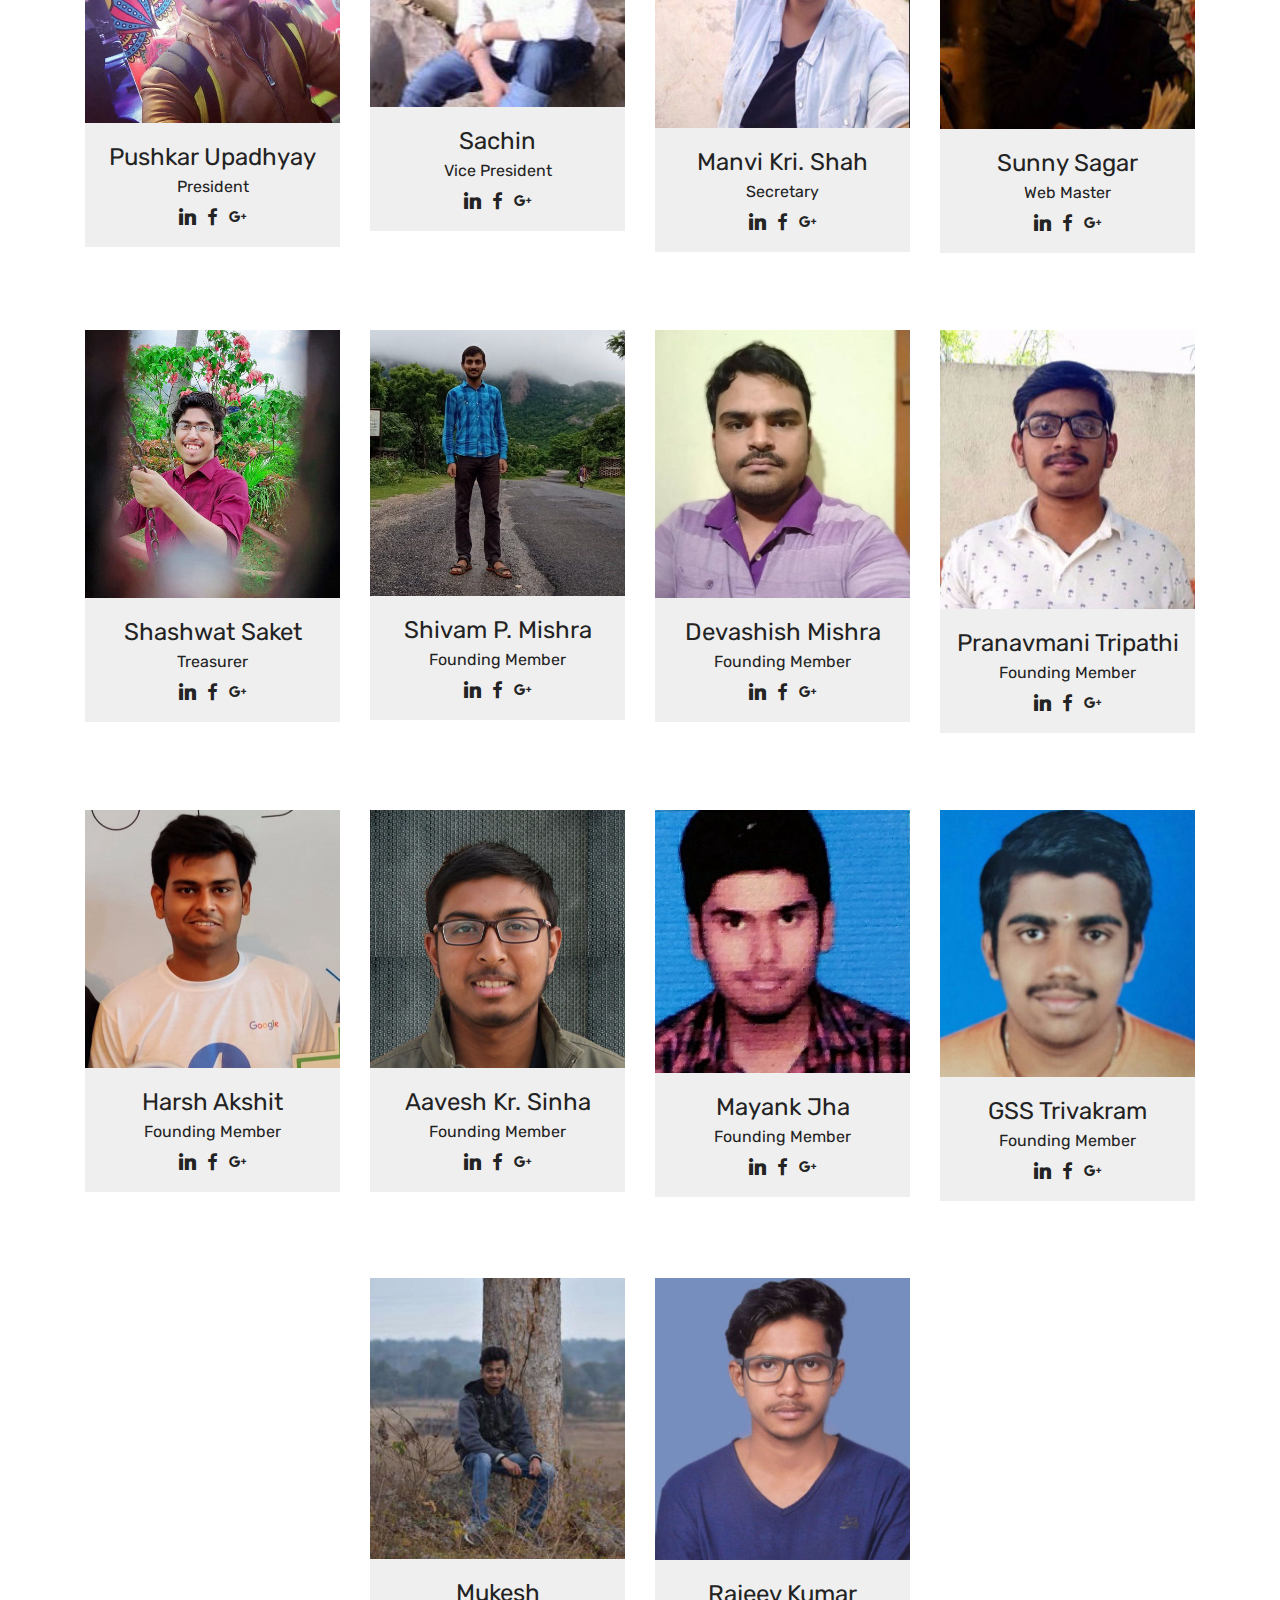
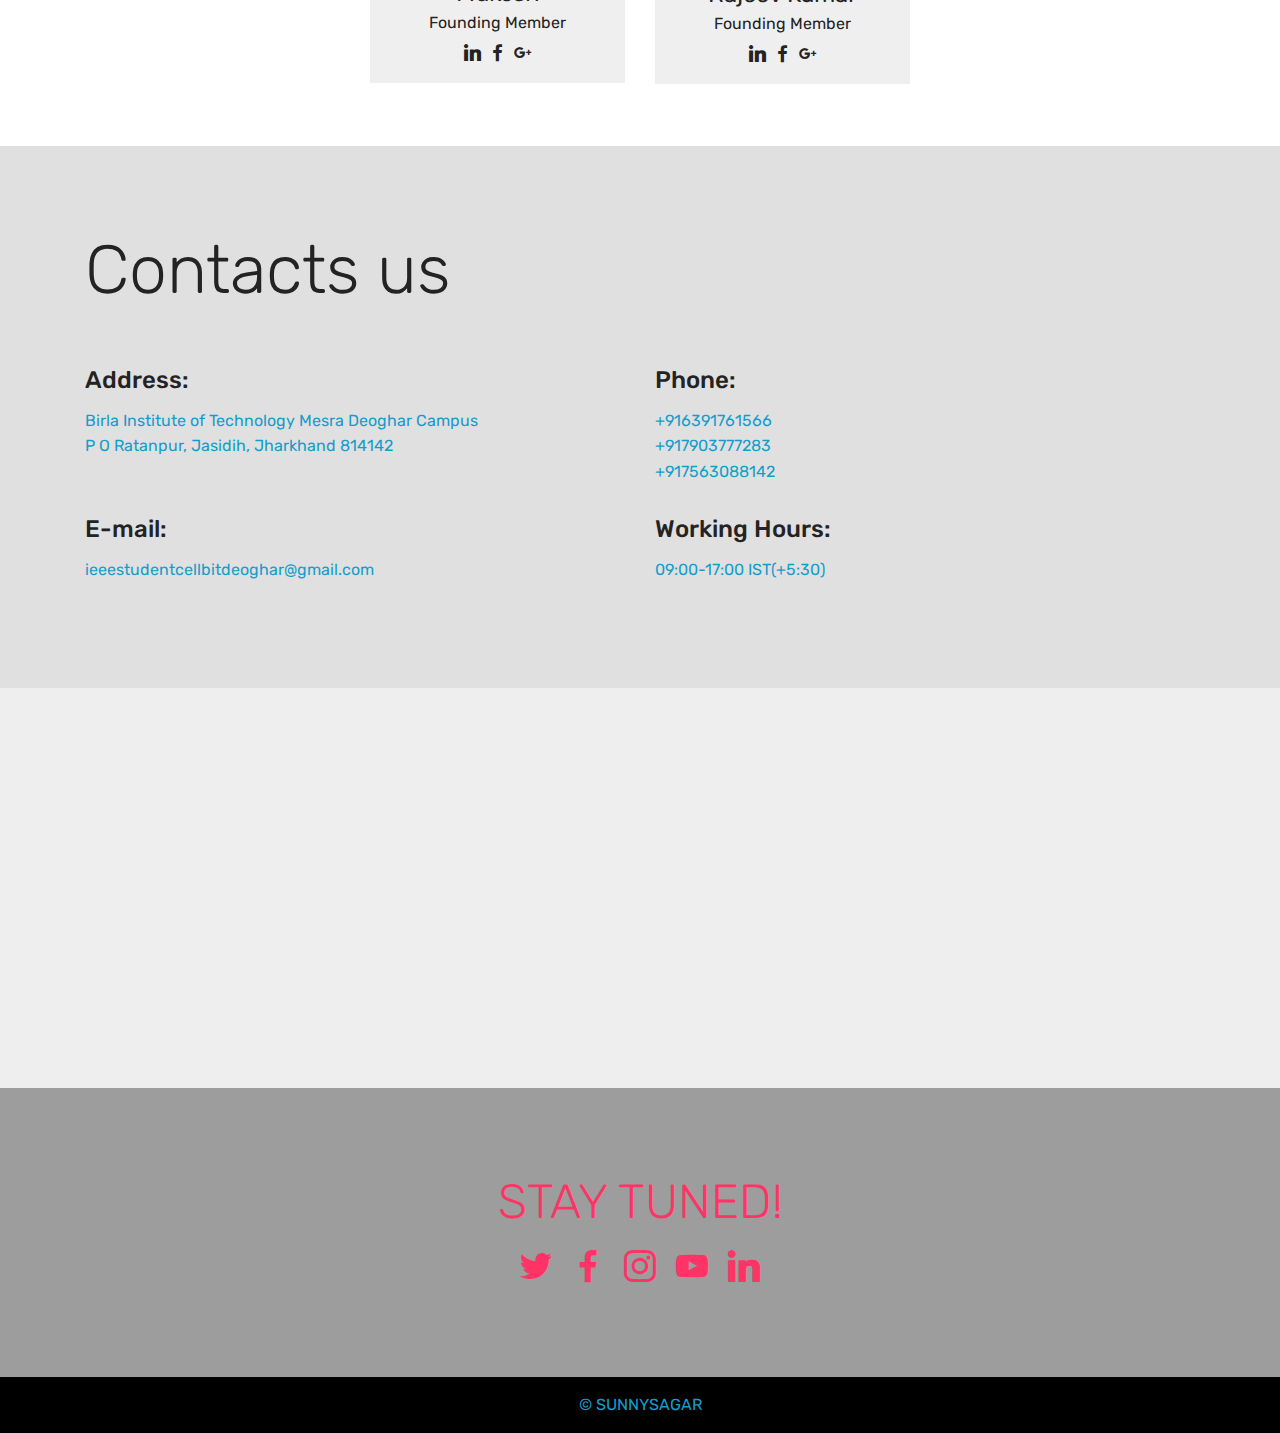
==== commit 5313af87: "Add files via upload" ====
--- a/index.html
+++ b/index.html
@@ -56,7 +56,7 @@
     </nav>
 </section>
 
-<section class="engine"><a href="https://mobirise.info/k">develop free website</a></section><section class="cid-slCRCOP9hK mbr-fullscreen" id="header2-1">
+<section class="engine"><a href="https://mobirise.info/s">free bootstrap theme</a></section><section class="cid-slCRCOP9hK mbr-fullscreen" id="header2-1">
 
     
 
@@ -291,13 +291,13 @@
                         <p>Patron</p>
                     </div>
                     <div class="item-social pt-2">
-                        <a href="https://twitter.com/mobirise" target="_blank">
-                            <span class="p-1 mbr-iconfont mbr-iconfont-social socicon-linkedin socicon"></span>
-                        </a>
-                        <a href="https://www.facebook.com/pages/Mobirise/1616226671953247" target="_blank">
-                            <span class="p-1 socicon-facebook socicon mbr-iconfont mbr-iconfont-social"></span>
-                        </a>
-                        <a href="https://plus.google.com/u/0/+Mobirise" target="_blank">
+                        <a href="mailto:rcjha@bitmesra.ac.in">
+                            <span class="p-1 mbr-iconfont mbr-iconfont-social socicon-linkedin socicon"></span>
+                        </a>
+                        <a href="https://www.facebook.com/rakeshchandra.jha.58" target="_blank">
+                            <span class="p-1 mbr-iconfont mbr-iconfont-social socicon-facebook socicon"></span>
+                        </a>
+                        <a href="mailto:rcjha@bitmesra.ac.in">
                             <span class="p-1 mbr-iconfont mbr-iconfont-social socicon-mail socicon"></span>
                         </a>
                         <a href="https://www.linkedin.com/in/mobirise" target="_blank">
@@ -324,13 +324,13 @@
                         <p>Branch Advisor<br>Assistant Professor</p>
                     </div>
                     <div class="item-social pt-2">
-                        <a href="https://twitter.com/mobirise" target="_blank">
-                            <span class="p-1 mbr-iconfont mbr-iconfont-social socicon-linkedin socicon"></span>
-                        </a>
-                        <a href="https://www.facebook.com/pages/Mobirise/1616226671953247" target="_blank">
-                            <span class="p-1 socicon-facebook socicon mbr-iconfont mbr-iconfont-social"></span>
-                        </a>
-                        <a href="https://plus.google.com/u/0/+Mobirise" target="_blank">
+                        <a href="https://in.linkedin.com/in/vikash-sharma-17682b37" target="_blank">
+                            <span class="p-1 mbr-iconfont mbr-iconfont-social socicon-linkedin socicon"></span>
+                        </a>
+                        <a href="mailto:Vikash.sharma@bitmesra.ac.in">
+                            <span class="p-1 mbr-iconfont mbr-iconfont-social socicon-facebook socicon"></span>
+                        </a>
+                        <a href="mailto:Vikash.sharma@bitmesra.ac.in">
                             <span class="p-1 mbr-iconfont mbr-iconfont-social socicon-mail socicon"></span>
                         </a>
                         <a href="https://www.linkedin.com/in/mobirise" target="_blank">
@@ -357,13 +357,13 @@
                         <p>Head of Department Electronics Engineering</p>
                     </div>
                     <div class="item-social pt-2">
-                        <a href="https://twitter.com/mobirise" target="_blank">
-                            <span class="p-1 mbr-iconfont mbr-iconfont-social socicon-linkedin socicon"></span>
-                        </a>
-                        <a href="https://www.facebook.com/pages/Mobirise/1616226671953247" target="_blank">
-                            <span class="p-1 socicon-facebook socicon mbr-iconfont mbr-iconfont-social"></span>
-                        </a>
-                        <a href="https://plus.google.com/u/0/+Mobirise" target="_blank">
+                        <a href="https://www.linkedin.com/in/sanjay-kumar-04aa28b6" target="_blank">
+                            <span class="p-1 mbr-iconfont mbr-iconfont-social socicon-linkedin socicon"></span>
+                        </a>
+                        <a href="mailto:skumar@bitmesra.ac.in">
+                            <span class="p-1 mbr-iconfont mbr-iconfont-social socicon-facebook socicon"></span>
+                        </a>
+                        <a href="mailto:skumar@bitmesra.ac.in">
                             <span class="p-1 mbr-iconfont mbr-iconfont-social socicon-mail socicon"></span>
                         </a>
                         <a href="https://www.linkedin.com/in/mobirise" target="_blank">
@@ -390,13 +390,13 @@
                         <p>Assistant Professor</p>
                     </div>
                     <div class="item-social pt-2">
-                        <a href="https://twitter.com/mobirise" target="_blank">
-                            <span class="p-1 mbr-iconfont mbr-iconfont-social socicon-linkedin socicon"></span>
-                        </a>
-                        <a href="https://www.facebook.com/pages/Mobirise/1616226671953247" target="_blank">
-                            <span class="p-1 socicon-facebook socicon mbr-iconfont mbr-iconfont-social"></span>
-                        </a>
-                        <a href="https://plus.google.com/u/0/+Mobirise" target="_blank">
+                        <a href="mailto:sridharchintala@bitmesra.ac.in">
+                            <span class="p-1 mbr-iconfont mbr-iconfont-social socicon-linkedin socicon"></span>
+                        </a>
+                        <a href="https://www.facebook.com/sridhar.chintala.9" target="_blank">
+                            <span class="p-1 mbr-iconfont mbr-iconfont-social socicon-facebook socicon"></span>
+                        </a>
+                        <a href="mailto:sridharchintala@bitmesra.ac.in">
                             <span class="p-1 mbr-iconfont mbr-iconfont-social socicon-mail socicon"></span>
                         </a>
                         <a href="https://www.linkedin.com/in/mobirise" target="_blank">
@@ -435,14 +435,14 @@
                         <p>President</p>
                     </div>
                     <div class="item-social pt-2">
-                        <a href="https://twitter.com/mobirise" target="_blank">
-                            <span class="p-1 mbr-iconfont mbr-iconfont-social socicon-linkedin socicon"></span>
-                        </a>
-                        <a href="https://www.facebook.com/pages/Mobirise/1616226671953247" target="_blank">
-                            <span class="p-1 socicon-facebook socicon mbr-iconfont mbr-iconfont-social"></span>
-                        </a>
-                        <a href="https://plus.google.com/u/0/+Mobirise" target="_blank">
-                            <span class="p-1 socicon-googleplus socicon mbr-iconfont mbr-iconfont-social"></span>
+                        <a href="https://www.linkedin.com/in/pushkar-upadhyay-327b5b169" target="_blank">
+                            <span class="p-1 mbr-iconfont mbr-iconfont-social socicon-linkedin socicon"></span>
+                        </a>
+                        <a href="https://www.facebook.com/profile.php?id=100012634931157" target="_blank">
+                            <span class="p-1 mbr-iconfont mbr-iconfont-social socicon-facebook socicon"></span>
+                        </a>
+                        <a href="mailto:pushkarupadhyay@ieee.org">
+                            <span class="p-1 mbr-iconfont mbr-iconfont-social socicon-googleplus socicon"></span>
                         </a>
                         <a href="https://www.linkedin.com/in/mobirise" target="_blank">
                             
@@ -501,14 +501,14 @@
                         <p>Secretary</p>
                     </div>
                     <div class="item-social pt-2">
-                        <a href="https://twitter.com/mobirise" target="_blank">
-                            <span class="p-1 mbr-iconfont mbr-iconfont-social socicon-linkedin socicon"></span>
-                        </a>
-                        <a href="https://www.facebook.com/pages/Mobirise/1616226671953247" target="_blank">
-                            <span class="p-1 socicon-facebook socicon mbr-iconfont mbr-iconfont-social"></span>
-                        </a>
-                        <a href="https://plus.google.com/u/0/+Mobirise" target="_blank">
-                            <span class="p-1 socicon-googleplus socicon mbr-iconfont mbr-iconfont-social"></span>
+                        <a href="https://www.linkedin.com/in/manvi-shah-041215190" target="_blank">
+                            <span class="p-1 mbr-iconfont mbr-iconfont-social socicon-linkedin socicon"></span>
+                        </a>
+                        <a href="mailto:Manvishah22@ieee.org">
+                            <span class="p-1 mbr-iconfont mbr-iconfont-social socicon-facebook socicon"></span>
+                        </a>
+                        <a href="mailto:Manvishah22@ieee.org">
+                            <span class="p-1 mbr-iconfont mbr-iconfont-social socicon-googleplus socicon"></span>
                         </a>
                         <a href="https://www.linkedin.com/in/mobirise" target="_blank">
                             
@@ -534,14 +534,14 @@
                         <p>Web Master</p>
                     </div>
                     <div class="item-social pt-2">
-                        <a href="https://twitter.com/mobirise" target="_blank">
-                            <span class="p-1 mbr-iconfont mbr-iconfont-social socicon-linkedin socicon"></span>
-                        </a>
-                        <a href="https://www.facebook.com/pages/Mobirise/1616226671953247" target="_blank">
-                            <span class="p-1 socicon-facebook socicon mbr-iconfont mbr-iconfont-social"></span>
-                        </a>
-                        <a href="https://plus.google.com/u/0/+Mobirise" target="_blank">
-                            <span class="p-1 socicon-googleplus socicon mbr-iconfont mbr-iconfont-social"></span>
+                        <a href="https://www.linkedin.com/in/sunny-sagar-34b04217a/" target="_blank">
+                            <span class="p-1 mbr-iconfont mbr-iconfont-social socicon-linkedin socicon"></span>
+                        </a>
+                        <a href="https://www.facebook.com/profile.php?id=100014701960100" target="_blank">
+                            <span class="p-1 mbr-iconfont mbr-iconfont-social socicon-facebook socicon"></span>
+                        </a>
+                        <a href="mailto:27sunnysagar@ieee.org">
+                            <span class="p-1 mbr-iconfont mbr-iconfont-social socicon-googleplus socicon"></span>
                         </a>
                         <a href="https://www.linkedin.com/in/mobirise" target="_blank">
                             
@@ -580,14 +580,14 @@
                         <p>Treasurer</p>
                     </div>
                     <div class="item-social pt-2">
-                        <a href="https://twitter.com/mobirise" target="_blank">
-                            <span class="p-1 socicon-twitter socicon mbr-iconfont mbr-iconfont-social"></span>
-                        </a>
-                        <a href="https://www.facebook.com/pages/Mobirise/1616226671953247" target="_blank">
-                            <span class="p-1 socicon-facebook socicon mbr-iconfont mbr-iconfont-social"></span>
-                        </a>
-                        <a href="https://plus.google.com/u/0/+Mobirise" target="_blank">
-                            <span class="p-1 socicon-googleplus socicon mbr-iconfont mbr-iconfont-social"></span>
+                        <a href="http://www.linkedin.com/shashwatsaket46" target="_blank">
+                            <span class="p-1 mbr-iconfont mbr-iconfont-social socicon-linkedin socicon"></span>
+                        </a>
+                        <a href="http://www.facebook.com/shashwat.saket.5" target="_blank">
+                            <span class="p-1 mbr-iconfont mbr-iconfont-social socicon-facebook socicon"></span>
+                        </a>
+                        <a href="mailto:ssaket@ieee.org">
+                            <span class="p-1 mbr-iconfont mbr-iconfont-social socicon-googleplus socicon"></span>
                         </a>
                         <a href="https://www.linkedin.com/in/mobirise" target="_blank">
                             
@@ -646,14 +646,14 @@
                         <p>Founding Member</p>
                     </div>
                     <div class="item-social pt-2">
-                        <a href="https://twitter.com/mobirise" target="_blank">
-                            <span class="p-1 socicon-twitter socicon mbr-iconfont mbr-iconfont-social"></span>
-                        </a>
-                        <a href="https://www.facebook.com/pages/Mobirise/1616226671953247" target="_blank">
-                            <span class="p-1 socicon-facebook socicon mbr-iconfont mbr-iconfont-social"></span>
-                        </a>
-                        <a href="https://plus.google.com/u/0/+Mobirise" target="_blank">
-                            <span class="p-1 socicon-googleplus socicon mbr-iconfont mbr-iconfont-social"></span>
+                        <a href="https://www.linkedin.com/in/devashish-mishra-b6b6441a5" target="_blank">
+                            <span class="p-1 mbr-iconfont mbr-iconfont-social socicon-linkedin socicon"></span>
+                        </a>
+                        <a href="mailto:devashishmishra@ieee.org">
+                            <span class="p-1 mbr-iconfont mbr-iconfont-social socicon-facebook socicon"></span>
+                        </a>
+                        <a href="mailto:devashishmishra@ieee.org">
+                            <span class="p-1 mbr-iconfont mbr-iconfont-social socicon-googleplus socicon"></span>
                         </a>
                         <a href="https://www.linkedin.com/in/mobirise" target="_blank">
                             
@@ -679,14 +679,14 @@
                         <p>Founding Member</p>
                     </div>
                     <div class="item-social pt-2">
-                        <a href="https://twitter.com/mobirise" target="_blank">
-                            <span class="p-1 socicon-twitter socicon mbr-iconfont mbr-iconfont-social"></span>
-                        </a>
-                        <a href="https://www.facebook.com/pages/Mobirise/1616226671953247" target="_blank">
-                            <span class="p-1 socicon-facebook socicon mbr-iconfont mbr-iconfont-social"></span>
-                        </a>
-                        <a href="https://plus.google.com/u/0/+Mobirise" target="_blank">
-                            <span class="p-1 socicon-googleplus socicon mbr-iconfont mbr-iconfont-social"></span>
+                        <a href="https://www.linkedin.com/in/pranavmani-tripathi-051830193" target="_blank">
+                            <span class="p-1 mbr-iconfont mbr-iconfont-social socicon-linkedin socicon"></span>
+                        </a>
+                        <a href="mailto:pranavmani@ieee.org">
+                            <span class="p-1 mbr-iconfont mbr-iconfont-social socicon-facebook socicon"></span>
+                        </a>
+                        <a href="mailto:pranavmani@ieee.org">
+                            <span class="p-1 mbr-iconfont mbr-iconfont-social socicon-googleplus socicon"></span>
                         </a>
                         <a href="https://www.linkedin.com/in/mobirise" target="_blank">
                             
@@ -725,14 +725,14 @@
                         <p>Founding Member</p>
                     </div>
                     <div class="item-social pt-2">
-                        <a href="https://twitter.com/mobirise" target="_blank">
-                            <span class="p-1 socicon-twitter socicon mbr-iconfont mbr-iconfont-social"></span>
-                        </a>
-                        <a href="https://www.facebook.com/pages/Mobirise/1616226671953247" target="_blank">
-                            <span class="p-1 socicon-facebook socicon mbr-iconfont mbr-iconfont-social"></span>
-                        </a>
-                        <a href="https://plus.google.com/u/0/+Mobirise" target="_blank">
-                            <span class="p-1 socicon-googleplus socicon mbr-iconfont mbr-iconfont-social"></span>
+                        <a href="https://www.linkedin.com/in/harshakshit/" target="_blank">
+                            <span class="p-1 mbr-iconfont mbr-iconfont-social socicon-linkedin socicon"></span>
+                        </a>
+                        <a href="https://www.facebook.com/harshakshit" target="_blank">
+                            <span class="p-1 mbr-iconfont mbr-iconfont-social socicon-facebook socicon"></span>
+                        </a>
+                        <a href="mailto:harshakshit@ieee.org">
+                            <span class="p-1 mbr-iconfont mbr-iconfont-social socicon-googleplus socicon"></span>
                         </a>
                         <a href="https://www.linkedin.com/in/mobirise" target="_blank">
                             
@@ -758,14 +758,14 @@
                         <p>Founding Member</p>
                     </div>
                     <div class="item-social pt-2">
-                        <a href="https://twitter.com/mobirise" target="_blank">
-                            <span class="p-1 socicon-twitter socicon mbr-iconfont mbr-iconfont-social"></span>
-                        </a>
-                        <a href="https://www.facebook.com/pages/Mobirise/1616226671953247" target="_blank">
-                            <span class="p-1 socicon-facebook socicon mbr-iconfont mbr-iconfont-social"></span>
-                        </a>
-                        <a href="https://plus.google.com/u/0/+Mobirise" target="_blank">
-                            <span class="p-1 socicon-googleplus socicon mbr-iconfont mbr-iconfont-social"></span>
+                        <a href="https://www.linkedin.com/in/aaveshk/" target="_blank">
+                            <span class="p-1 mbr-iconfont mbr-iconfont-social socicon-linkedin socicon"></span>
+                        </a>
+                        <a href="https://www.facebook.com/aaveshkumar.sinha" target="_blank">
+                            <span class="p-1 mbr-iconfont mbr-iconfont-social socicon-facebook socicon"></span>
+                        </a>
+                        <a href="mailto:aavesh@ieee.org">
+                            <span class="p-1 mbr-iconfont mbr-iconfont-social socicon-googleplus socicon"></span>
                         </a>
                         <a href="https://www.linkedin.com/in/mobirise" target="_blank">
                             
@@ -791,14 +791,14 @@
                         <p>Founding Member</p>
                     </div>
                     <div class="item-social pt-2">
-                        <a href="https://twitter.com/mobirise" target="_blank">
-                            <span class="p-1 socicon-twitter socicon mbr-iconfont mbr-iconfont-social"></span>
-                        </a>
-                        <a href="https://www.facebook.com/pages/Mobirise/1616226671953247" target="_blank">
-                            <span class="p-1 socicon-facebook socicon mbr-iconfont mbr-iconfont-social"></span>
-                        </a>
-                        <a href="https://plus.google.com/u/0/+Mobirise" target="_blank">
-                            <span class="p-1 socicon-googleplus socicon mbr-iconfont mbr-iconfont-social"></span>
+                        <a href="https://www.linkedin.com/in/mayank-jha-9276821a5" target="_blank">
+                            <span class="p-1 mbr-iconfont mbr-iconfont-social socicon-linkedin socicon"></span>
+                        </a>
+                        <a href="https://m.facebook.com/mayank.jha.399041?ref=bookmarks" target="_blank">
+                            <span class="p-1 mbr-iconfont mbr-iconfont-social socicon-facebook socicon"></span>
+                        </a>
+                        <a href="mailto:mayankjha997@ieee.com">
+                            <span class="p-1 mbr-iconfont mbr-iconfont-social socicon-googleplus socicon"></span>
                         </a>
                         <a href="https://www.linkedin.com/in/mobirise" target="_blank">
                             
@@ -824,14 +824,14 @@
                         <p>Founding Member</p>
                     </div>
                     <div class="item-social pt-2">
-                        <a href="https://twitter.com/mobirise" target="_blank">
-                            <span class="p-1 socicon-twitter socicon mbr-iconfont mbr-iconfont-social"></span>
-                        </a>
-                        <a href="https://www.facebook.com/pages/Mobirise/1616226671953247" target="_blank">
-                            <span class="p-1 socicon-facebook socicon mbr-iconfont mbr-iconfont-social"></span>
-                        </a>
-                        <a href="https://plus.google.com/u/0/+Mobirise" target="_blank">
-                            <span class="p-1 socicon-googleplus socicon mbr-iconfont mbr-iconfont-social"></span>
+                        <a href="https://www.linkedin.com/in/gss-trivikram-0435b61a7" target="_blank">
+                            <span class="p-1 mbr-iconfont mbr-iconfont-social socicon-linkedin socicon"></span>
+                        </a>
+                        <a href="https://www.facebook.com/gss.trivikram" target="_blank">
+                            <span class="p-1 mbr-iconfont mbr-iconfont-social socicon-facebook socicon"></span>
+                        </a>
+                        <a href="mailto:gsstrivikram@ieee.org">
+                            <span class="p-1 mbr-iconfont mbr-iconfont-social socicon-googleplus socicon"></span>
                         </a>
                         <a href="https://www.linkedin.com/in/mobirise" target="_blank">
                             
@@ -870,14 +870,14 @@
                         <p>Founding Member</p>
                     </div>
                     <div class="item-social pt-2">
-                        <a href="https://twitter.com/mobirise" target="_blank">
-                            <span class="p-1 socicon-twitter socicon mbr-iconfont mbr-iconfont-social"></span>
-                        </a>
-                        <a href="https://www.facebook.com/pages/Mobirise/1616226671953247" target="_blank">
-                            <span class="p-1 socicon-facebook socicon mbr-iconfont mbr-iconfont-social"></span>
-                        </a>
-                        <a href="https://plus.google.com/u/0/+Mobirise" target="_blank">
-                            <span class="p-1 socicon-googleplus socicon mbr-iconfont mbr-iconfont-social"></span>
+                        <a href="https://www.linkedin.com/in/mukesh-kumar-939226193" target="_blank">
+                            <span class="p-1 mbr-iconfont mbr-iconfont-social socicon-linkedin socicon"></span>
+                        </a>
+                        <a href="https://www.facebook.com/profile.php?id=100011239305424" target="_blank">
+                            <span class="p-1 mbr-iconfont mbr-iconfont-social socicon-facebook socicon"></span>
+                        </a>
+                        <a href="mailto:k211mukesh@ieee.org">
+                            <span class="p-1 mbr-iconfont mbr-iconfont-social socicon-googleplus socicon"></span>
                         </a>
                         <a href="https://www.linkedin.com/in/mobirise" target="_blank">
                             
@@ -903,14 +903,14 @@
                         <p>Founding Member</p>
                     </div>
                     <div class="item-social pt-2">
-                        <a href="https://twitter.com/mobirise" target="_blank">
-                            <span class="p-1 socicon-twitter socicon mbr-iconfont mbr-iconfont-social"></span>
-                        </a>
-                        <a href="https://www.facebook.com/pages/Mobirise/1616226671953247" target="_blank">
-                            <span class="p-1 socicon-facebook socicon mbr-iconfont mbr-iconfont-social"></span>
-                        </a>
-                        <a href="https://plus.google.com/u/0/+Mobirise" target="_blank">
-                            <span class="p-1 socicon-googleplus socicon mbr-iconfont mbr-iconfont-social"></span>
+                        <a href="https://www.linkedin.com/in/rajeev-kumar-66b6037a" target="_blank">
+                            <span class="p-1 mbr-iconfont mbr-iconfont-social socicon-linkedin socicon"></span>
+                        </a>
+                        <a href="https://www.facebook.com/rajeev.roshan.7.9.99" target="_blank">
+                            <span class="p-1 mbr-iconfont mbr-iconfont-social socicon-facebook socicon"></span>
+                        </a>
+                        <a href="mailto:rajeevroshan@ieee.org">
+                            <span class="p-1 mbr-iconfont mbr-iconfont-social socicon-googleplus socicon"></span>
                         </a>
                         <a href="https://www.linkedin.com/in/mobirise" target="_blank">
                             
@@ -1051,7 +1051,7 @@
         <div class="media-container-row align-center mbr-white">
             <div class="col-12">
                 <p class="mbr-text mb-0 mbr-fonts-style display-7">
-                    <a href="http://abhi6722.in" target="_blank">© ABHINAV KUMAR</a></p>
+                    <a href="mailto:27sunnysagar@ieee.org">© SUNNYSAGAR</a></p>
             </div>
         </div>
     </div>
--- a/assets/web/assets/mobirise-icons/mobirise-icons.css
+++ b/assets/web/assets/mobirise-icons/mobirise-icons.css
@@ -0,0 +1,477 @@
+@font-face {
+  font-family: 'MobiriseIcons';
+  src:  url('mobirise-icons.eot?spat4u');
+  src:  url('mobirise-icons.eot?spat4u#iefix') format('embedded-opentype'),
+    url('mobirise-icons.ttf?spat4u') format('truetype'),
+    url('mobirise-icons.woff?spat4u') format('woff'),
+    url('mobirise-icons.svg?spat4u#MobiriseIcons') format('svg');
+  font-weight: normal;
+  font-style: normal;
+  font-display: swap;
+}
+
+[class^="mbri-"], [class*=" mbri-"] {
+  /* use !important to prevent issues with browser extensions that change fonts */
+  font-family: MobiriseIcons !important;
+  speak: none;
+  font-style: normal;
+  font-weight: normal;
+  font-variant: normal;
+  text-transform: none;
+  line-height: 1;
+
+  /* Better Font Rendering =========== */
+  -webkit-font-smoothing: antialiased;
+  -moz-osx-font-smoothing: grayscale;
+}
+
+.mbri-add-submenu:before {
+  content: "\e900";
+}
+.mbri-alert:before {
+  content: "\e901";
+}
+.mbri-align-center:before {
+  content: "\e902";
+}
+.mbri-align-justify:before {
+  content: "\e903";
+}
+.mbri-align-left:before {
+  content: "\e904";
+}
+.mbri-align-right:before {
+  content: "\e905";
+}
+.mbri-android:before {
+  content: "\e906";
+}
+.mbri-apple:before {
+  content: "\e907";
+}
+.mbri-arrow-down:before {
+  content: "\e908";
+}
+.mbri-arrow-next:before {
+  content: "\e909";
+}
+.mbri-arrow-prev:before {
+  content: "\e90a";
+}
+.mbri-arrow-up:before {
+  content: "\e90b";
+}
+.mbri-bold:before {
+  content: "\e90c";
+}
+.mbri-bookmark:before {
+  content: "\e90d";
+}
+.mbri-bootstrap:before {
+  content: "\e90e";
+}
+.mbri-briefcase:before {
+  content: "\e90f";
+}
+.mbri-browse:before {
+  content: "\e910";
+}
+.mbri-bulleted-list:before {
+  content: "\e911";
+}
+.mbri-calendar:before {
+  content: "\e912";
+}
+.mbri-camera:before {
+  content: "\e913";
+}
+.mbri-cart-add:before {
+  content: "\e914";
+}
+.mbri-cart-full:before {
+  content: "\e915";
+}
+.mbri-cash:before {
+  content: "\e916";
+}
+.mbri-change-style:before {
+  content: "\e917";
+}
+.mbri-chat:before {
+  content: "\e918";
+}
+.mbri-clock:before {
+  content: "\e919";
+}
+.mbri-close:before {
+  content: "\e91a";
+}
+.mbri-cloud:before {
+  content: "\e91b";
+}
+.mbri-code:before {
+  content: "\e91c";
+}
+.mbri-contact-form:before {
+  content: "\e91d";
+}
+.mbri-credit-card:before {
+  content: "\e91e";
+}
+.mbri-cursor-click:before {
+  content: "\e91f";
+}
+.mbri-cust-feedback:before {
+  content: "\e920";
+}
+.mbri-database:before {
+  content: "\e921";
+}
+.mbri-delivery:before {
+  content: "\e922";
+}
+.mbri-desktop:before {
+  content: "\e923";
+}
+.mbri-devices:before {
+  content: "\e924";
+}
+.mbri-down:before {
+  content: "\e925";
+}
+.mbri-download:before {
+  content: "\e989";
+}
+.mbri-drag-n-drop:before {
+  content: "\e927";
+}
+.mbri-drag-n-drop2:before {
+  content: "\e928";
+}
+.mbri-edit:before {
+  content: "\e929";
+}
+.mbri-edit2:before {
+  content: "\e92a";
+}
+.mbri-error:before {
+  content: "\e92b";
+}
+.mbri-extension:before {
+  content: "\e92c";
+}
+.mbri-features:before {
+  content: "\e92d";
+}
+.mbri-file:before {
+  content: "\e92e";
+}
+.mbri-flag:before {
+  content: "\e92f";
+}
+.mbri-folder:before {
+  content: "\e930";
+}
+.mbri-gift:before {
+  content: "\e931";
+}
+.mbri-github:before {
+  content: "\e932";
+}
+.mbri-globe:before {
+  content: "\e933";
+}
+.mbri-globe-2:before {
+  content: "\e934";
+}
+.mbri-growing-chart:before {
+  content: "\e935";
+}
+.mbri-hearth:before {
+  content: "\e936";
+}
+.mbri-help:before {
+  content: "\e937";
+}
+.mbri-home:before {
+  content: "\e938";
+}
+.mbri-hot-cup:before {
+  content: "\e939";
+}
+.mbri-idea:before {
+  content: "\e93a";
+}
+.mbri-image-gallery:before {
+  content: "\e93b";
+}
+.mbri-image-slider:before {
+  content: "\e93c";
+}
+.mbri-info:before {
+  content: "\e93d";
+}
+.mbri-italic:before {
+  content: "\e93e";
+}
+.mbri-key:before {
+  content: "\e93f";
+}
+.mbri-laptop:before {
+  content: "\e940";
+}
+.mbri-layers:before {
+  content: "\e941";
+}
+.mbri-left-right:before {
+  content: "\e942";
+}
+.mbri-left:before {
+  content: "\e943";
+}
+.mbri-letter:before {
+  content: "\e944";
+}
+.mbri-like:before {
+  content: "\e945";
+}
+.mbri-link:before {
+  content: "\e946";
+}
+.mbri-lock:before {
+  content: "\e947";
+}
+.mbri-login:before {
+  content: "\e948";
+}
+.mbri-logout:before {
+  content: "\e949";
+}
+.mbri-magic-stick:before {
+  content: "\e94a";
+}
+.mbri-map-pin:before {
+  content: "\e94b";
+}
+.mbri-menu:before {
+  content: "\e94c";
+}
+.mbri-mobile:before {
+  content: "\e94d";
+}
+.mbri-mobile2:before {
+  content: "\e94e";
+}
+.mbri-mobirise:before {
+  content: "\e94f";
+}
+.mbri-more-horizontal:before {
+  content: "\e950";
+}
+.mbri-more-vertical:before {
+  content: "\e951";
+}
+.mbri-music:before {
+  content: "\e952";
+}
+.mbri-new-file:before {
+  content: "\e953";
+}
+.mbri-numbered-list:before {
+  content: "\e954";
+}
+.mbri-opened-folder:before {
+  content: "\e955";
+}
+.mbri-pages:before {
+  content: "\e956";
+}
+.mbri-paper-plane:before {
+  content: "\e957";
+}
+.mbri-paperclip:before {
+  content: "\e958";
+}
+.mbri-photo:before {
+  content: "\e959";
+}
+.mbri-photos:before {
+  content: "\e95a";
+}
+.mbri-pin:before {
+  content: "\e95b";
+}
+.mbri-play:before {
+  content: "\e95c";
+}
+.mbri-plus:before {
+  content: "\e95d";
+}
+.mbri-preview:before {
+  content: "\e95e";
+}
+.mbri-print:before {
+  content: "\e95f";
+}
+.mbri-protect:before {
+  content: "\e960";
+}
+.mbri-question:before {
+  content: "\e961";
+}
+.mbri-quote-left:before {
+  content: "\e962";
+}
+.mbri-quote-right:before {
+  content: "\e963";
+}
+.mbri-refresh:before {
+  content: "\e964";
+}
+.mbri-responsive:before {
+  content: "\e965";
+}
+.mbri-right:before {
+  content: "\e966";
+}
+.mbri-rocket:before {
+  content: "\e967";
+}
+.mbri-sad-face:before {
+  content: "\e968";
+}
+.mbri-sale:before {
+  content: "\e969";
+}
+.mbri-save:before {
+  content: "\e96a";
+}
+.mbri-search:before {
+  content: "\e96b";
+}
+.mbri-setting:before {
+  content: "\e96c";
+}
+.mbri-setting2:before {
+  content: "\e96d";
+}
+.mbri-setting3:before {
+  content: "\e96e";
+}
+.mbri-share:before {
+  content: "\e96f";
+}
+.mbri-shopping-bag:before {
+  content: "\e970";
+}
+.mbri-shopping-basket:before {
+  content: "\e971";
+}
+.mbri-shopping-cart:before {
+  content: "\e972";
+}
+.mbri-sites:before {
+  content: "\e973";
+}
+.mbri-smile-face:before {
+  content: "\e974";
+}
+.mbri-speed:before {
+  content: "\e975";
+}
+.mbri-star:before {
+  content: "\e976";
+}
+.mbri-success:before {
+  content: "\e977";
+}
+.mbri-sun:before {
+  content: "\e978";
+}
+.mbri-sun2:before {
+  content: "\e979";
+}
+.mbri-tablet:before {
+  content: "\e97a";
+}
+.mbri-tablet-vertical:before {
+  content: "\e97b";
+}
+.mbri-target:before {
+  content: "\e97c";
+}
+.mbri-timer:before {
+  content: "\e97d";
+}
+.mbri-to-ftp:before {
+  content: "\e97e";
+}
+.mbri-to-local-drive:before {
+  content: "\e97f";
+}
+.mbri-touch-swipe:before {
+  content: "\e980";
+}
+.mbri-touch:before {
+  content: "\e981";
+}
+.mbri-trash:before {
+  content: "\e982";
+}
+.mbri-underline:before {
+  content: "\e983";
+}
+.mbri-unlink:before {
+  content: "\e984";
+}
+.mbri-unlock:before {
+  content: "\e985";
+}
+.mbri-up-down:before {
+  content: "\e986";
+}
+.mbri-up:before {
+  content: "\e987";
+}
+.mbri-update:before {
+  content: "\e988";
+}
+.mbri-upload:before {
+ content: "\e926"; 
+}
+.mbri-user:before {
+  content: "\e98a";
+}
+.mbri-user2:before {
+  content: "\e98b";
+}
+.mbri-users:before {
+  content: "\e98c";
+}
+.mbri-video:before {
+  content: "\e98d";
+}
+.mbri-video-play:before {
+  content: "\e98e";
+}
+.mbri-watch:before {
+  content: "\e98f";
+}
+.mbri-website-theme:before {
+  content: "\e990";
+}
+.mbri-wifi:before {
+  content: "\e991";
+}
+.mbri-windows:before {
+  content: "\e992";
+}
+.mbri-zoom-out:before {
+  content: "\e993";
+}
+.mbri-redo:before {
+  content: "\e994";
+}
+.mbri-undo:before {
+  content: "\e995";
+}
--- a/assets/socicon/css/styles.css
+++ b/assets/socicon/css/styles.css
@@ -0,0 +1,933 @@
+@charset "UTF-8";
+
+@font-face {
+  font-family: 'Socicon';
+  src:  url('../fonts/socicon.eot');
+  src:  url('../fonts/socicon.eot?#iefix') format('embedded-opentype'),
+    url('../fonts/socicon.woff2') format('woff2'),
+    url('../fonts/socicon.ttf') format('truetype'),
+    url('../fonts/socicon.woff') format('woff'),
+    url('../fonts/socicon.svg#socicon') format('svg');
+  font-weight: normal;
+  font-style: normal;
+}
+
+[data-icon]:before {
+  font-family: "socicon" !important;
+  content: attr(data-icon);
+  font-style: normal !important;
+  font-weight: normal !important;
+  font-variant: normal !important;
+  text-transform: none !important;
+  speak: none;
+  line-height: 1;
+  -webkit-font-smoothing: antialiased;
+  -moz-osx-font-smoothing: grayscale;
+}
+
+[class^="socicon-"], [class*=" socicon-"] {
+  /* use !important to prevent issues with browser extensions that change fonts */
+  font-family: 'Socicon' !important;
+  speak: none;
+  font-style: normal;
+  font-weight: normal;
+  font-variant: normal;
+  text-transform: none;
+  line-height: 1;
+
+  /* Better Font Rendering =========== */
+  -webkit-font-smoothing: antialiased;
+  -moz-osx-font-smoothing: grayscale;
+}
+
+.socicon-eitaa:before {
+  content: "\e97c";
+}
+.socicon-soroush:before {
+  content: "\e97d";
+}
+.socicon-bale:before {
+  content: "\e97e";
+}
+.socicon-zazzle:before {
+  content: "\e97b";
+}
+.socicon-society6:before {
+  content: "\e97a";
+}
+.socicon-redbubble:before {
+  content: "\e979";
+}
+.socicon-avvo:before {
+  content: "\e978";
+}
+.socicon-stitcher:before {
+  content: "\e977";
+}
+.socicon-googlehangouts:before {
+  content: "\e974";
+}
+.socicon-dlive:before {
+  content: "\e975";
+}
+.socicon-vsco:before {
+  content: "\e976";
+}
+.socicon-flipboard:before {
+  content: "\e973";
+}
+.socicon-ubuntu:before {
+  content: "\e958";
+}
+.socicon-artstation:before {
+  content: "\e959";
+}
+.socicon-invision:before {
+  content: "\e95a";
+}
+.socicon-torial:before {
+  content: "\e95b";
+}
+.socicon-collectorz:before {
+  content: "\e95c";
+}
+.socicon-seenthis:before {
+  content: "\e95d";
+}
+.socicon-googleplaymusic:before {
+  content: "\e95e";
+}
+.socicon-debian:before {
+  content: "\e95f";
+}
+.socicon-filmfreeway:before {
+  content: "\e960";
+}
+.socicon-gnome:before {
+  content: "\e961";
+}
+.socicon-itchio:before {
+  content: "\e962";
+}
+.socicon-jamendo:before {
+  content: "\e963";
+}
+.socicon-mix:before {
+  content: "\e964";
+}
+.socicon-sharepoint:before {
+  content: "\e965";
+}
+.socicon-tinder:before {
+  content: "\e966";
+}
+.socicon-windguru:before {
+  content: "\e967";
+}
+.socicon-cdbaby:before {
+  content: "\e968";
+}
+.socicon-elementaryos:before {
+  content: "\e969";
+}
+.socicon-stage32:before {
+  content: "\e96a";
+}
+.socicon-tiktok:before {
+  content: "\e96b";
+}
+.socicon-gitter:before {
+  content: "\e96c";
+}
+.socicon-letterboxd:before {
+  content: "\e96d";
+}
+.socicon-threema:before {
+  content: "\e96e";
+}
+.socicon-splice:before {
+  content: "\e96f";
+}
+.socicon-metapop:before {
+  content: "\e970";
+}
+.socicon-naver:before {
+  content: "\e971";
+}
+.socicon-remote:before {
+  content: "\e972";
+}
+.socicon-internet:before {
+  content: "\e957";
+}
+.socicon-moddb:before {
+  content: "\e94b";
+}
+.socicon-indiedb:before {
+  content: "\e94c";
+}
+.socicon-traxsource:before {
+  content: "\e94d";
+}
+.socicon-gamefor:before {
+  content: "\e94e";
+}
+.socicon-pixiv:before {
+  content: "\e94f";
+}
+.socicon-myanimelist:before {
+  content: "\e950";
+}
+.socicon-blackberry:before {
+  content: "\e951";
+}
+.socicon-wickr:before {
+  content: "\e952";
+}
+.socicon-spip:before {
+  content: "\e953";
+}
+.socicon-napster:before {
+  content: "\e954";
+}
+.socicon-beatport:before {
+  content: "\e955";
+}
+.socicon-hackerone:before {
+  content: "\e956";
+}
+.socicon-hackernews:before {
+  content: "\e946";
+}
+.socicon-smashwords:before {
+  content: "\e947";
+}
+.socicon-kobo:before {
+  content: "\e948";
+}
+.socicon-bookbub:before {
+  content: "\e949";
+}
+.socicon-mailru:before {
+  content: "\e94a";
+}
+.socicon-gitlab:before {
+  content: "\e945";
+}
+.socicon-instructables:before {
+  content: "\e944";
+}
+.socicon-portfolio:before {
+  content: "\e943";
+}
+.socicon-codered:before {
+  content: "\e940";
+}
+.socicon-origin:before {
+  content: "\e941";
+}
+.socicon-nextdoor:before {
+  content: "\e942";
+}
+.socicon-udemy:before {
+  content: "\e93f";
+}
+.socicon-livemaster:before {
+  content: "\e93e";
+}
+.socicon-crunchbase:before {
+  content: "\e93b";
+}
+.socicon-homefy:before {
+  content: "\e93c";
+}
+.socicon-calendly:before {
+  content: "\e93d";
+}
+.socicon-realtor:before {
+  content: "\e90f";
+}
+.socicon-tidal:before {
+  content: "\e910";
+}
+.socicon-qobuz:before {
+  content: "\e911";
+}
+.socicon-natgeo:before {
+  content: "\e912";
+}
+.socicon-mastodon:before {
+  content: "\e913";
+}
+.socicon-unsplash:before {
+  content: "\e914";
+}
+.socicon-homeadvisor:before {
+  content: "\e915";
+}
+.socicon-angieslist:before {
+  content: "\e916";
+}
+.socicon-codepen:before {
+  content: "\e917";
+}
+.socicon-slack:before {
+  content: "\e918";
+}
+.socicon-openaigym:before {
+  content: "\e919";
+}
+.socicon-logmein:before {
+  content: "\e91a";
+}
+.socicon-fiverr:before {
+  content: "\e91b";
+}
+.socicon-gotomeeting:before {
+  content: "\e91c";
+}
+.socicon-aliexpress:before {
+  content: "\e91d";
+}
+.socicon-guru:before {
+  content: "\e91e";
+}
+.socicon-appstore:before {
+  content: "\e91f";
+}
+.socicon-homes:before {
+  content: "\e920";
+}
+.socicon-zoom:before {
+  content: "\e921";
+}
+.socicon-alibaba:before {
+  content: "\e922";
+}
+.socicon-craigslist:before {
+  content: "\e923";
+}
+.socicon-wix:before {
+  content: "\e924";
+}
+.socicon-redfin:before {
+  content: "\e925";
+}
+.socicon-googlecalendar:before {
+  content: "\e926";
+}
+.socicon-shopify:before {
+  content: "\e927";
+}
+.socicon-freelancer:before {
+  content: "\e928";
+}
+.socicon-seedrs:before {
+  content: "\e929";
+}
+.socicon-bing:before {
+  content: "\e92a";
+}
+.socicon-doodle:before {
+  content: "\e92b";
+}
+.socicon-bonanza:before {
+  content: "\e92c";
+}
+.socicon-squarespace:before {
+  content: "\e92d";
+}
+.socicon-toptal:before {
+  content: "\e92e";
+}
+.socicon-gust:before {
+  content: "\e92f";
+}
+.socicon-ask:before {
+  content: "\e930";
+}
+.socicon-trulia:before {
+  content: "\e931";
+}
+.socicon-loomly:before {
+  content: "\e932";
+}
+.socicon-ghost:before {
+  content: "\e933";
+}
+.socicon-upwork:before {
+  content: "\e934";
+}
+.socicon-fundable:before {
+  content: "\e935";
+}
+.socicon-booking:before {
+  content: "\e936";
+}
+.socicon-googlemaps:before {
+  content: "\e937";
+}
+.socicon-zillow:before {
+  content: "\e938";
+}
+.socicon-niconico:before {
+  content: "\e939";
+}
+.socicon-toneden:before {
+  content: "\e93a";
+}
+.socicon-augment:before {
+  content: "\e908";
+}
+.socicon-bitbucket:before {
+  content: "\e909";
+}
+.socicon-fyuse:before {
+  content: "\e90a";
+}
+.socicon-yt-gaming:before {
+  content: "\e90b";
+}
+.socicon-sketchfab:before {
+  content: "\e90c";
+}
+.socicon-mobcrush:before {
+  content: "\e90d";
+}
+.socicon-microsoft:before {
+  content: "\e90e";
+}
+.socicon-pandora:before {
+  content: "\e907";
+}
+.socicon-messenger:before {
+  content: "\e906";
+}
+.socicon-gamewisp:before {
+  content: "\e905";
+}
+.socicon-bloglovin:before {
+  content: "\e904";
+}
+.socicon-tunein:before {
+  content: "\e903";
+}
+.socicon-gamejolt:before {
+  content: "\e901";
+}
+.socicon-trello:before {
+  content: "\e902";
+}
+.socicon-spreadshirt:before {
+  content: "\e900";
+}
+.socicon-500px:before {
+  content: "\e000";
+}
+.socicon-8tracks:before {
+  content: "\e001";
+}
+.socicon-airbnb:before {
+  content: "\e002";
+}
+.socicon-alliance:before {
+  content: "\e003";
+}
+.socicon-amazon:before {
+  content: "\e004";
+}
+.socicon-amplement:before {
+  content: "\e005";
+}
+.socicon-android:before {
+  content: "\e006";
+}
+.socicon-angellist:before {
+  content: "\e007";
+}
+.socicon-apple:before {
+  content: "\e008";
+}
+.socicon-appnet:before {
+  content: "\e009";
+}
+.socicon-baidu:before {
+  content: "\e00a";
+}
+.socicon-bandcamp:before {
+  content: "\e00b";
+}
+.socicon-battlenet:before {
+  content: "\e00c";
+}
+.socicon-mixer:before {
+  content: "\e00d";
+}
+.socicon-bebee:before {
+  content: "\e00e";
+}
+.socicon-bebo:before {
+  content: "\e00f";
+}
+.socicon-behance:before {
+  content: "\e010";
+}
+.socicon-blizzard:before {
+  content: "\e011";
+}
+.socicon-blogger:before {
+  content: "\e012";
+}
+.socicon-buffer:before {
+  content: "\e013";
+}
+.socicon-chrome:before {
+  content: "\e014";
+}
+.socicon-coderwall:before {
+  content: "\e015";
+}
+.socicon-curse:before {
+  content: "\e016";
+}
+.socicon-dailymotion:before {
+  content: "\e017";
+}
+.socicon-deezer:before {
+  content: "\e018";
+}
+.socicon-delicious:before {
+  content: "\e019";
+}
+.socicon-deviantart:before {
+  content: "\e01a";
+}
+.socicon-diablo:before {
+  content: "\e01b";
+}
+.socicon-digg:before {
+  content: "\e01c";
+}
+.socicon-discord:before {
+  content: "\e01d";
+}
+.socicon-disqus:before {
+  content: "\e01e";
+}
+.socicon-douban:before {
+  content: "\e01f";
+}
+.socicon-draugiem:before {
+  content: "\e020";
+}
+.socicon-dribbble:before {
+  content: "\e021";
+}
+.socicon-drupal:before {
+  content: "\e022";
+}
+.socicon-ebay:before {
+  content: "\e023";
+}
+.socicon-ello:before {
+  content: "\e024";
+}
+.socicon-endomodo:before {
+  content: "\e025";
+}
+.socicon-envato:before {
+  content: "\e026";
+}
+.socicon-etsy:before {
+  content: "\e027";
+}
+.socicon-facebook:before {
+  content: "\e028";
+}
+.socicon-feedburner:before {
+  content: "\e029";
+}
+.socicon-filmweb:before {
+  content: "\e02a";
+}
+.socicon-firefox:before {
+  content: "\e02b";
+}
+.socicon-flattr:before {
+  content: "\e02c";
+}
+.socicon-flickr:before {
+  content: "\e02d";
+}
+.socicon-formulr:before {
+  content: "\e02e";
+}
+.socicon-forrst:before {
+  content: "\e02f";
+}
+.socicon-foursquare:before {
+  content: "\e030";
+}
+.socicon-friendfeed:before {
+  content: "\e031";
+}
+.socicon-github:before {
+  content: "\e032";
+}
+.socicon-goodreads:before {
+  content: "\e033";
+}
+.socicon-google:before {
+  content: "\e034";
+}
+.socicon-googlescholar:before {
+  content: "\e035";
+}
+.socicon-googlegroups:before {
+  content: "\e036";
+}
+.socicon-googlephotos:before {
+  content: "\e037";
+}
+.socicon-googleplus:before {
+  content: "\e038";
+}
+.socicon-grooveshark:before {
+  content: "\e039";
+}
+.socicon-hackerrank:before {
+  content: "\e03a";
+}
+.socicon-hearthstone:before {
+  content: "\e03b";
+}
+.socicon-hellocoton:before {
+  content: "\e03c";
+}
+.socicon-heroes:before {
+  content: "\e03d";
+}
+.socicon-smashcast:before {
+  content: "\e03e";
+}
+.socicon-horde:before {
+  content: "\e03f";
+}
+.socicon-houzz:before {
+  content: "\e040";
+}
+.socicon-icq:before {
+  content: "\e041";
+}
+.socicon-identica:before {
+  content: "\e042";
+}
+.socicon-imdb:before {
+  content: "\e043";
+}
+.socicon-instagram:before {
+  content: "\e044";
+}
+.socicon-issuu:before {
+  content: "\e045";
+}
+.socicon-istock:before {
+  content: "\e046";
+}
+.socicon-itunes:before {
+  content: "\e047";
+}
+.socicon-keybase:before {
+  content: "\e048";
+}
+.socicon-lanyrd:before {
+  content: "\e049";
+}
+.socicon-lastfm:before {
+  content: "\e04a";
+}
+.socicon-line:before {
+  content: "\e04b";
+}
+.socicon-linkedin:before {
+  content: "\e04c";
+}
+.socicon-livejournal:before {
+  content: "\e04d";
+}
+.socicon-lyft:before {
+  content: "\e04e";
+}
+.socicon-macos:before {
+  content: "\e04f";
+}
+.socicon-mail:before {
+  content: "\e050";
+}
+.socicon-medium:before {
+  content: "\e051";
+}
+.socicon-meetup:before {
+  content: "\e052";
+}
+.socicon-mixcloud:before {
+  content: "\e053";
+}
+.socicon-modelmayhem:before {
+  content: "\e054";
+}
+.socicon-mumble:before {
+  content: "\e055";
+}
+.socicon-myspace:before {
+  content: "\e056";
+}
+.socicon-newsvine:before {
+  content: "\e057";
+}
+.socicon-nintendo:before {
+  content: "\e058";
+}
+.socicon-npm:before {
+  content: "\e059";
+}
+.socicon-odnoklassniki:before {
+  content: "\e05a";
+}
+.socicon-openid:before {
+  content: "\e05b";
+}
+.socicon-opera:before {
+  content: "\e05c";
+}
+.socicon-outlook:before {
+  content: "\e05d";
+}
+.socicon-overwatch:before {
+  content: "\e05e";
+}
+.socicon-patreon:before {
+  content: "\e05f";
+}
+.socicon-paypal:before {
+  content: "\e060";
+}
+.socicon-periscope:before {
+  content: "\e061";
+}
+.socicon-persona:before {
+  content: "\e062";
+}
+.socicon-pinterest:before {
+  content: "\e063";
+}
+.socicon-play:before {
+  content: "\e064";
+}
+.socicon-player:before {
+  content: "\e065";
+}
+.socicon-playstation:before {
+  content: "\e066";
+}
+.socicon-pocket:before {
+  content: "\e067";
+}
+.socicon-qq:before {
+  content: "\e068";
+}
+.socicon-quora:before {
+  content: "\e069";
+}
+.socicon-raidcall:before {
+  content: "\e06a";
+}
+.socicon-ravelry:before {
+  content: "\e06b";
+}
+.socicon-reddit:before {
+  content: "\e06c";
+}
+.socicon-renren:before {
+  content: "\e06d";
+}
+.socicon-researchgate:before {
+  content: "\e06e";
+}
+.socicon-residentadvisor:before {
+  content: "\e06f";
+}
+.socicon-reverbnation:before {
+  content: "\e070";
+}
+.socicon-rss:before {
+  content: "\e071";
+}
+.socicon-sharethis:before {
+  content: "\e072";
+}
+.socicon-skype:before {
+  content: "\e073";
+}
+.socicon-slideshare:before {
+  content: "\e074";
+}
+.socicon-smugmug:before {
+  content: "\e075";
+}
+.socicon-snapchat:before {
+  content: "\e076";
+}
+.socicon-songkick:before {
+  content: "\e077";
+}
+.socicon-soundcloud:before {
+  content: "\e078";
+}
+.socicon-spotify:before {
+  content: "\e079";
+}
+.socicon-stackexchange:before {
+  content: "\e07a";
+}
+.socicon-stackoverflow:before {
+  content: "\e07b";
+}
+.socicon-starcraft:before {
+  content: "\e07c";
+}
+.socicon-stayfriends:before {
+  content: "\e07d";
+}
+.socicon-steam:before {
+  content: "\e07e";
+}
+.socicon-storehouse:before {
+  content: "\e07f";
+}
+.socicon-strava:before {
+  content: "\e080";
+}
+.socicon-streamjar:before {
+  content: "\e081";
+}
+.socicon-stumbleupon:before {
+  content: "\e082";
+}
+.socicon-swarm:before {
+  content: "\e083";
+}
+.socicon-teamspeak:before {
+  content: "\e084";
+}
+.socicon-teamviewer:before {
+  content: "\e085";
+}
+.socicon-technorati:before {
+  content: "\e086";
+}
+.socicon-telegram:before {
+  content: "\e087";
+}
+.socicon-tripadvisor:before {
+  content: "\e088";
+}
+.socicon-tripit:before {
+  content: "\e089";
+}
+.socicon-triplej:before {
+  content: "\e08a";
+}
+.socicon-tumblr:before {
+  content: "\e08b";
+}
+.socicon-twitch:before {
+  content: "\e08c";
+}
+.socicon-twitter:before {
+  content: "\e08d";
+}
+.socicon-uber:before {
+  content: "\e08e";
+}
+.socicon-ventrilo:before {
+  content: "\e08f";
+}
+.socicon-viadeo:before {
+  content: "\e090";
+}
+.socicon-viber:before {
+  content: "\e091";
+}
+.socicon-viewbug:before {
+  content: "\e092";
+}
+.socicon-vimeo:before {
+  content: "\e093";
+}
+.socicon-vine:before {
+  content: "\e094";
+}
+.socicon-vkontakte:before {
+  content: "\e095";
+}
+.socicon-warcraft:before {
+  content: "\e096";
+}
+.socicon-wechat:before {
+  content: "\e097";
+}
+.socicon-weibo:before {
+  content: "\e098";
+}
+.socicon-whatsapp:before {
+  content: "\e099";
+}
+.socicon-wikipedia:before {
+  content: "\e09a";
+}
+.socicon-windows:before {
+  content: "\e09b";
+}
+.socicon-wordpress:before {
+  content: "\e09c";
+}
+.socicon-wykop:before {
+  content: "\e09d";
+}
+.socicon-xbox:before {
+  content: "\e09e";
+}
+.socicon-xing:before {
+  content: "\e09f";
+}
+.socicon-yahoo:before {
+  content: "\e0a0";
+}
+.socicon-yammer:before {
+  content: "\e0a1";
+}
+.socicon-yandex:before {
+  content: "\e0a2";
+}
+.socicon-yelp:before {
+  content: "\e0a3";
+}
+.socicon-younow:before {
+  content: "\e0a4";
+}
+.socicon-youtube:before {
+  content: "\e0a5";
+}
+.socicon-zapier:before {
+  content: "\e0a6";
+}
+.socicon-zerply:before {
+  content: "\e0a7";
+}
+.socicon-zomato:before {
+  content: "\e0a8";
+}
+.socicon-zynga:before {
+  content: "\e0a9";
+}
--- a/assets/dropdown/css/style.css
+++ b/assets/dropdown/css/style.css
@@ -0,0 +1,265 @@
+.navbar-dropdown {
+  left: 0;
+  padding: 0;
+  position: absolute;
+  right: 0;
+  top: 0;
+  transition: all 0.45s ease;
+  z-index: 1030;
+  background: #282828; }
+  .navbar-dropdown .navbar-logo {
+    margin-right: 0.8rem;
+    transition: margin 0.3s ease-in-out;
+    vertical-align: middle; }
+    .navbar-dropdown .navbar-logo img {
+      height: 3.125rem;
+      transition: all 0.3s ease-in-out; }
+    .navbar-dropdown .navbar-logo.mbr-iconfont {
+      font-size: 3.125rem;
+      line-height: 3.125rem; }
+  .navbar-dropdown .navbar-caption {
+    font-weight: 700;
+    white-space: normal;
+    vertical-align: -4px;
+    line-height: 3.125rem !important; }
+    .navbar-dropdown .navbar-caption, .navbar-dropdown .navbar-caption:hover {
+      color: inherit;
+      text-decoration: none; }
+  .navbar-dropdown .mbr-iconfont + .navbar-caption {
+    vertical-align: -1px; }
+  .navbar-dropdown.navbar-fixed-top {
+    position: fixed; }
+  .navbar-dropdown .navbar-brand span {
+    vertical-align: -4px; }
+  .navbar-dropdown.bg-color.transparent {
+    background: none; }
+  .navbar-dropdown.navbar-short .navbar-brand {
+    padding: 0.625rem 0; }
+    .navbar-dropdown.navbar-short .navbar-brand span {
+      vertical-align: -1px; }
+  .navbar-dropdown.navbar-short .navbar-caption {
+    line-height: 2.375rem !important;
+    vertical-align: -2px; }
+  .navbar-dropdown.navbar-short .navbar-logo {
+    margin-right: 0.5rem; }
+    .navbar-dropdown.navbar-short .navbar-logo img {
+      height: 2.375rem; }
+    .navbar-dropdown.navbar-short .navbar-logo.mbr-iconfont {
+      font-size: 2.375rem;
+      line-height: 2.375rem; }
+  .navbar-dropdown.navbar-short .mbr-table-cell {
+    height: 3.625rem; }
+  .navbar-dropdown .navbar-close {
+    left: 0.6875rem;
+    position: fixed;
+    top: 0.75rem;
+    z-index: 1000; }
+  .navbar-dropdown .hamburger-icon {
+    content: "";
+    display: inline-block;
+    vertical-align: middle;
+    width: 16px;
+    -webkit-box-shadow: 0 -6px 0 1px #282828,0 0 0 1px #282828,0 6px 0 1px #282828;
+    -moz-box-shadow: 0 -6px 0 1px #282828,0 0 0 1px #282828,0 6px 0 1px #282828;
+    box-shadow: 0 -6px 0 1px #282828,0 0 0 1px #282828,0 6px 0 1px #282828; }
+
+.dropdown-menu .dropdown-toggle[data-toggle="dropdown-submenu"]::after {
+  border-bottom: 0.35em solid transparent;
+  border-left: 0.35em solid;
+  border-right: 0;
+  border-top: 0.35em solid transparent;
+  margin-left: 0.3rem; }
+
+.dropdown-menu .dropdown-item:focus {
+  outline: 0; }
+
+.nav-dropdown {
+  font-size: 0.75rem;
+  font-weight: 500;
+  height: auto !important; }
+  .nav-dropdown .nav-btn {
+    padding-left: 1rem; }
+  .nav-dropdown .link {
+    margin: .667em 1.667em;
+    font-weight: 500;
+    padding: 0;
+    transition: color .2s ease-in-out; }
+    .nav-dropdown .link.dropdown-toggle {
+      margin-right: 2.583em; }
+      .nav-dropdown .link.dropdown-toggle::after {
+        margin-left: .25rem;
+        border-top: 0.35em solid;
+        border-right: 0.35em solid transparent;
+        border-left: 0.35em solid transparent;
+        border-bottom: 0; }
+      .nav-dropdown .link.dropdown-toggle[aria-expanded="true"] {
+        margin: 0;
+        padding: 0.667em 3.263em  0.667em 1.667em; }
+  .nav-dropdown .link::after,
+  .nav-dropdown .dropdown-item::after {
+    color: inherit; }
+  .nav-dropdown .btn {
+    font-size: 0.75rem;
+    font-weight: 700;
+    letter-spacing: 0;
+    margin-bottom: 0;
+    padding-left: 1.25rem;
+    padding-right: 1.25rem; }
+  .nav-dropdown .dropdown-menu {
+    border-radius: 0;
+    border: 0;
+    left: 0;
+    margin: 0;
+    padding-bottom: 1.25rem;
+    padding-top: 1.25rem;
+    position: relative; }
+  .nav-dropdown .dropdown-submenu {
+    margin-left: 0.125rem;
+    top: 0; }
+  .nav-dropdown .dropdown-item {
+    font-weight: 500;
+    line-height: 2;
+    padding: 0.3846em 4.615em 0.3846em 1.5385em;
+    position: relative;
+    transition: color .2s ease-in-out, background-color .2s ease-in-out; }
+    .nav-dropdown .dropdown-item::after {
+      margin-top: -0.3077em;
+      position: absolute;
+      right: 1.1538em;
+      top: 50%; }
+    .nav-dropdown .dropdown-item:focus, .nav-dropdown .dropdown-item:hover {
+      background: none; }
+
+@media (max-width: 767px) {
+  .nav-dropdown.navbar-toggleable-sm {
+    bottom: 0;
+    display: none;
+    left: 0;
+    overflow-x: hidden;
+    position: fixed;
+    top: 0;
+    transform: translateX(-100%);
+    -ms-transform: translateX(-100%);
+    -webkit-transform: translateX(-100%);
+    width: 18.75rem;
+    z-index: 999; } }
+.nav-dropdown.navbar-toggleable-xl {
+  bottom: 0;
+  display: none;
+  left: 0;
+  overflow-x: hidden;
+  position: fixed;
+  top: 0;
+  transform: translateX(-100%);
+  -ms-transform: translateX(-100%);
+  -webkit-transform: translateX(-100%);
+  width: 18.75rem;
+  z-index: 999; }
+
+.nav-dropdown-sm {
+  display: block !important;
+  overflow-x: hidden;
+  overflow: auto;
+  padding-top: 3.875rem; }
+  .nav-dropdown-sm::after {
+    content: "";
+    display: block;
+    height: 3rem;
+    width: 100%; }
+  .nav-dropdown-sm.collapse.in ~ .navbar-close {
+    display: block !important; }
+  .nav-dropdown-sm.collapsing, .nav-dropdown-sm.collapse.in {
+    transform: translateX(0);
+    -ms-transform: translateX(0);
+    -webkit-transform: translateX(0);
+    transition: all 0.25s ease-out;
+    -webkit-transition: all 0.25s ease-out;
+    background: #282828; }
+  .nav-dropdown-sm.collapsing[aria-expanded="false"] {
+    transform: translateX(-100%);
+    -ms-transform: translateX(-100%);
+    -webkit-transform: translateX(-100%); }
+  .nav-dropdown-sm .nav-item {
+    display: block;
+    margin-left: 0 !important;
+    padding-left: 0; }
+  .nav-dropdown-sm .link,
+  .nav-dropdown-sm .dropdown-item {
+    border-top: 1px dotted rgba(255, 255, 255, 0.1);
+    font-size: 0.8125rem;
+    line-height: 1.6;
+    margin: 0 !important;
+    padding: 0.875rem 2.4rem 0.875rem 1.5625rem !important;
+    position: relative;
+    white-space: normal; }
+    .nav-dropdown-sm .link:focus, .nav-dropdown-sm .link:hover,
+    .nav-dropdown-sm .dropdown-item:focus,
+    .nav-dropdown-sm .dropdown-item:hover {
+      background: rgba(0, 0, 0, 0.2) !important;
+      color: #c0a375; }
+  .nav-dropdown-sm .nav-btn {
+    position: relative;
+    padding: 1.5625rem 1.5625rem 0 1.5625rem; }
+    .nav-dropdown-sm .nav-btn::before {
+      border-top: 1px dotted rgba(255, 255, 255, 0.1);
+      content: "";
+      left: 0;
+      position: absolute;
+      top: 0;
+      width: 100%; }
+    .nav-dropdown-sm .nav-btn + .nav-btn {
+      padding-top: 0.625rem; }
+      .nav-dropdown-sm .nav-btn + .nav-btn::before {
+        display: none; }
+  .nav-dropdown-sm .btn {
+    padding: 0.625rem 0; }
+  .nav-dropdown-sm .dropdown-toggle[data-toggle="dropdown-submenu"]::after {
+    margin-left: .25rem;
+    border-top: 0.35em solid;
+    border-right: 0.35em solid transparent;
+    border-left: 0.35em solid transparent;
+    border-bottom: 0; }
+  .nav-dropdown-sm .dropdown-toggle[data-toggle="dropdown-submenu"][aria-expanded="true"]::after {
+    border-top: 0;
+    border-right: 0.35em solid transparent;
+    border-left: 0.35em solid transparent;
+    border-bottom: 0.35em solid; }
+  .nav-dropdown-sm .dropdown-menu {
+    margin: 0;
+    padding: 0;
+    position: relative;
+    top: 0;
+    left: 0;
+    width: 100%;
+    border: 0;
+    float: none;
+    border-radius: 0;
+    background: none; }
+  .nav-dropdown-sm .dropdown-submenu {
+    left: 100%;
+    margin-left: 0.125rem;
+    margin-top: -1.25rem;
+    top: 0; }
+
+.navbar-toggleable-sm .nav-dropdown .dropdown-menu {
+  position: absolute; }
+
+.navbar-toggleable-sm .nav-dropdown .dropdown-submenu {
+  left: 100%;
+  margin-left: 0.125rem;
+  margin-top: -1.25rem;
+  top: 0; }
+
+.navbar-toggleable-sm.opened .nav-dropdown .dropdown-menu {
+  position: relative; }
+
+.navbar-toggleable-sm.opened .nav-dropdown .dropdown-submenu {
+  left: 0;
+  margin-left: 00rem;
+  margin-top: 0rem;
+  top: 0; }
+
+.is-builder .nav-dropdown.collapsing {
+  transition: none !important; }
+
+/*# sourceMappingURL=style.css.map */
--- a/assets/theme/css/style.css
+++ b/assets/theme/css/style.css
@@ -0,0 +1,1142 @@
+/*!
+ * Mobirise v4 theme (https://mobirise.com/)
+ * Copyright 2017 Mobirise
+ */
+section {
+  background-color: #eeeeee;
+}
+
+.form-control:focus {
+  box-shadow: none;
+}
+
+:focus {
+  outline: none;
+}
+
+body {
+  font-style: normal;
+  line-height: 1.5;
+}
+
+section,
+.container,
+.container-fluid {
+  position: relative;
+  word-wrap: break-word;
+}
+
+a.mbr-iconfont:hover {
+  text-decoration: none;
+}
+
+.article .lead p,
+.article .lead ul,
+.article .lead ol,
+.article .lead pre,
+.article .lead blockquote {
+  margin-bottom: 0;
+}
+
+ul,
+ol,
+pre,
+blockquote {
+  margin-bottom: 2.3125rem;
+}
+
+pre {
+  background: #f4f4f4;
+  padding: 10px 24px;
+  white-space: pre-wrap;
+}
+
+.inactive {
+  -webkit-user-select: none;
+  -moz-user-select: none;
+  -ms-user-select: none;
+  user-select: none;
+  pointer-events: none;
+  -webkit-user-drag: none;
+  user-drag: none;
+}
+
+.mbr-section__comments .row {
+  justify-content: center;
+  -webkit-justify-content: center;
+}
+
+a {
+  font-style: normal;
+  font-weight: 400;
+  cursor: pointer;
+}
+
+a, a:hover {
+  text-decoration: none;
+}
+
+figure {
+  margin-bottom: 0;
+}
+
+body {
+  color: #232323;
+}
+
+h1,
+h2,
+h3,
+h4,
+h5,
+h6,
+.h1,
+.h2,
+.h3,
+.h4,
+.h5,
+.h6,
+.display-1,
+.display-2,
+.display-3,
+.display-4 {
+  line-height: 1;
+  word-break: break-word;
+  word-wrap: break-word;
+}
+
+.mbr-section-title {
+  font-style: normal;
+  line-height: 1.2;
+}
+
+.mbr-section-subtitle {
+  line-height: 1.3;
+}
+
+.mbr-text {
+  font-style: normal;
+  line-height: 1.6;
+}
+
+b,
+strong {
+  font-weight: bold;
+}
+
+blockquote {
+  padding: 10px 0 10px 20px;
+  position: relative;
+  border-left: 2px solid;
+  border-color: #ff3366;
+}
+
+input:-webkit-autofill, input:-webkit-autofill:hover, input:-webkit-autofill:focus, input:-webkit-autofill:active {
+  transition-delay: 9999s;
+  transition-property: background-color, color;
+}
+
+textarea[type='hidden'] {
+  display: none;
+}
+
+body {
+  position: relative;
+}
+
+section {
+  background-position: 50% 50%;
+  background-repeat: no-repeat;
+  background-size: cover;
+}
+
+section .mbr-background-video,
+section .mbr-background-video-preview {
+  position: absolute;
+  bottom: 0;
+  left: 0;
+  right: 0;
+  top: 0;
+}
+
+.hidden {
+  visibility: hidden;
+}
+
+.mbr-z-index20 {
+  z-index: 20;
+}
+
+/*! Base colors */
+.mbr-white {
+  color: #ffffff;
+}
+
+.mbr-black {
+  color: #000000;
+}
+
+.mbr-bg-white {
+  background-color: #ffffff;
+}
+
+.mbr-bg-black {
+  background-color: #000000;
+}
+
+/*! Text-aligns */
+.align-left {
+  text-align: left;
+}
+
+.align-center {
+  text-align: center;
+}
+
+.align-right {
+  text-align: right;
+}
+
+@media (max-width: 767px) {
+  .align-left,
+  .align-center,
+  .align-right,
+  .mbr-section-btn,
+  .mbr-section-title {
+    text-align: center;
+  }
+}
+
+/*! Font-weight  */
+.mbr-light {
+  font-weight: 300;
+}
+
+.mbr-regular {
+  font-weight: 400;
+}
+
+.mbr-semibold {
+  font-weight: 500;
+}
+
+.mbr-bold {
+  font-weight: 700;
+}
+
+/*! Media  */
+.media-size-item {
+  -moz-flex: 1 1 auto;
+  -o-flex: 1 1 auto;
+  flex: 1 1 auto;
+}
+
+.media-content {
+  flex-basis: 100%;
+}
+
+.media-container-row {
+  display: flex;
+  flex-direction: row;
+  flex-wrap: wrap;
+  justify-content: center;
+  align-content: center;
+  align-items: start;
+}
+
+.media-container-row .media-size-item {
+  width: 400px;
+}
+
+.media-container-column {
+  display: flex;
+  flex-direction: column;
+  flex-wrap: wrap;
+  justify-content: center;
+  align-content: center;
+  align-items: stretch;
+}
+
+.media-container-column > * {
+  width: 100%;
+}
+
+@media (min-width: 992px) {
+  .media-container-row {
+    flex-wrap: nowrap;
+  }
+}
+
+figure {
+  overflow: hidden;
+}
+
+figure[mbr-media-size] {
+  transition: width 0.1s;
+}
+
+.mbr-figure img,
+.mbr-figure iframe {
+  display: block;
+  width: 100%;
+}
+
+.card {
+  background-color: transparent;
+  border: none;
+}
+
+.card-box {
+  width: 100%;
+}
+
+.card-img {
+  text-align: center;
+  flex-shrink: 0;
+  -webkit-flex-shrink: 0;
+}
+
+.media {
+  max-width: 100%;
+  margin: 0 auto;
+}
+
+.mbr-figure {
+  -ms-grid-row-align: center;
+  align-self: center;
+}
+
+.media-container > div {
+  max-width: 100%;
+}
+
+.mbr-figure img,
+.card-img img {
+  width: 100%;
+}
+
+@media (max-width: 991px) {
+  .media-size-item {
+    width: auto !important;
+  }
+  .media {
+    width: auto;
+  }
+  .mbr-figure {
+    width: 100% !important;
+  }
+}
+
+/*! Buttons */
+.btn {
+  font-weight: 500;
+  border-width: 2px;
+  font-style: normal;
+  letter-spacing: 1px;
+  margin: .4rem .8rem;
+  white-space: normal;
+  transition: all .3s ease-in-out;
+  display: inline-flex;
+  align-items: center;
+  justify-content: center;
+  word-break: break-word;
+  -webkit-align-items: center;
+  -webkit-justify-content: center;
+  display: -webkit-inline-flex;
+}
+
+.btn-sm {
+  font-weight: 500;
+  letter-spacing: 1px;
+  transition: all .3s ease-in-out;
+}
+
+.btn-md {
+  font-weight: 500;
+  letter-spacing: 1px;
+  margin: .4rem .8rem !important;
+  transition: all .3s ease-in-out;
+}
+
+.btn-lg {
+  font-weight: 500;
+  letter-spacing: 1px;
+  margin: .4rem .8rem !important;
+  transition: all .3s ease-in-out;
+}
+
+.mbr-section-btn {
+  margin-left: -0.25rem;
+  margin-right: -0.25rem;
+  font-size: 0;
+}
+
+nav .mbr-section-btn {
+  margin-left: 0rem;
+  margin-right: 0rem;
+}
+
+.btn-form {
+  border-radius: 0;
+}
+
+.btn-form:hover {
+  cursor: pointer;
+}
+
+/*! Btn icon margin */
+.btn .mbr-iconfont,
+.btn.btn-sm .mbr-iconfont {
+  cursor: pointer;
+  margin-right: 0.5rem;
+}
+
+.btn.btn-md .mbr-iconfont,
+.btn.btn-md .mbr-iconfont {
+  margin-right: 0.8rem;
+}
+
+.mbr-regular {
+  font-weight: 400;
+}
+
+.mbr-semibold {
+  font-weight: 500;
+}
+
+.mbr-bold {
+  font-weight: 700;
+}
+
+[type='submit'] {
+  -webkit-appearance: none;
+}
+
+/*! Full-screen */
+.mbr-fullscreen .mbr-overlay {
+  min-height: 100vh;
+}
+
+.mbr-fullscreen {
+  display: flex;
+  display: -moz-flex;
+  display: -ms-flex;
+  display: -o-flex;
+  align-items: center;
+  -webkit-align-items: center;
+  min-height: 100vh;
+  padding-top: 3rem;
+  padding-bottom: 3rem;
+}
+
+/*! Map */
+.map {
+  height: 25rem;
+  position: relative;
+}
+
+.map iframe {
+  width: 100%;
+  height: 100%;
+}
+
+.mbr-overlay {
+  background-color: #000;
+  bottom: 0;
+  left: 0;
+  opacity: .5;
+  position: absolute;
+  right: 0;
+  top: 0;
+  z-index: 0;
+  pointer-events: none;
+}
+
+/* Form */
+blockquote {
+  font-style: italic;
+  padding: 10px 0 10px 20px;
+  font-size: 1.09rem;
+  position: relative;
+  border-width: 3px;
+}
+
+.form-control {
+  background-color: #f5f5f5;
+  box-shadow: none;
+  color: #565656;
+  line-height: 1.43;
+  min-height: 3.5em;
+  padding: 1.07em .5em;
+}
+
+.form-control, .form-control:focus {
+  border: 1px solid #e8e8e8;
+}
+
+.form-active .form-control:invalid {
+  border-color: red;
+}
+
+.form-control-label {
+  position: relative;
+  cursor: pointer;
+  margin-bottom: .357em;
+  padding: 0;
+}
+
+.alert {
+  color: #ffffff;
+  border-radius: 0;
+  border: 0;
+  font-size: .875rem;
+  line-height: 1.5;
+  margin-bottom: 1.875rem;
+  padding: 1.25rem;
+  position: relative;
+}
+
+.alert.alert-form::after {
+  background-color: inherit;
+  bottom: -7px;
+  content: "";
+  display: block;
+  height: 14px;
+  left: 50%;
+  margin-left: -7px;
+  position: absolute;
+  transform: rotate(45deg);
+  width: 14px;
+  -webkit-transform: rotate(45deg);
+}
+
+.form-asterisk {
+  font-family: initial;
+  position: absolute;
+  top: -2px;
+  font-weight: normal;
+}
+
+/*! Scroll to top arrow */
+#scrollToTop a i:before {
+  content: '';
+  position: absolute;
+  height: 40%;
+  top: 25%;
+  background: #fff;
+  width: 2px;
+  left: calc(50% - 1px);
+}
+
+#scrollToTop a i:after {
+  content: '';
+  position: absolute;
+  display: block;
+  border-top: 2px solid #fff;
+  border-right: 2px solid #fff;
+  width: 40%;
+  height: 40%;
+  left: 30%;
+  bottom: 30%;
+  transform: rotate(135deg);
+  -webkit-transform: rotate(135deg);
+}
+
+.mbr-arrow-up {
+  bottom: 25px;
+  right: 90px;
+  position: fixed;
+  text-align: right;
+  z-index: 5000;
+  color: #ffffff;
+  font-size: 32px;
+  transform: rotate(180deg);
+  -webkit-transform: rotate(180deg);
+}
+
+.mbr-arrow-up a {
+  background: rgba(0, 0, 0, 0.2);
+  border-radius: 3px;
+  color: #fff;
+  display: inline-block;
+  height: 60px;
+  width: 60px;
+  outline-style: none !important;
+  position: relative;
+  text-decoration: none;
+  transition: all 0.3s ease-in-out;
+  cursor: pointer;
+  text-align: center;
+}
+
+.mbr-arrow-up a:hover {
+  background-color: rgba(0, 0, 0, 0.4);
+}
+
+.mbr-arrow-up a i {
+  line-height: 60px;
+}
+
+.mbr-arrow-up-icon {
+  display: block;
+  color: #fff;
+}
+
+.mbr-arrow-up-icon::before {
+  content: '\203a';
+  display: inline-block;
+  font-family: serif;
+  font-size: 32px;
+  line-height: 1;
+  font-style: normal;
+  position: relative;
+  top: 6px;
+  left: -4px;
+  -webkit-transform: rotate(-90deg);
+  transform: rotate(-90deg);
+}
+
+/*! Arrow Down */
+.mbr-arrow {
+  position: absolute;
+  bottom: 45px;
+  left: 50%;
+  width: 60px;
+  height: 60px;
+  cursor: pointer;
+  background-color: rgba(80, 80, 80, 0.5);
+  border-radius: 50%;
+  -webkit-transform: translateX(-50%);
+  transform: translateX(-50%);
+}
+
+.mbr-arrow > a {
+  display: inline-block;
+  text-decoration: none;
+  outline-style: none;
+  -webkit-animation: arrowdown 1.7s ease-in-out infinite;
+  animation: arrowdown 1.7s ease-in-out infinite;
+}
+
+.mbr-arrow > a > i {
+  position: absolute;
+  top: -2px;
+  left: 15px;
+  font-size: 2rem;
+}
+
+@keyframes arrowdown {
+  0% {
+    transform: translateY(0px);
+    -webkit-transform: translateY(0px);
+  }
+  50% {
+    transform: translateY(-5px);
+    -webkit-transform: translateY(-5px);
+  }
+  100% {
+    transform: translateY(0px);
+    -webkit-transform: translateY(0px);
+  }
+}
+
+@-webkit-keyframes arrowdown {
+  0% {
+    transform: translateY(0px);
+    -webkit-transform: translateY(0px);
+  }
+  50% {
+    transform: translateY(-5px);
+    -webkit-transform: translateY(-5px);
+  }
+  100% {
+    transform: translateY(0px);
+    -webkit-transform: translateY(0px);
+  }
+}
+
+@media (max-width: 500px) {
+  .mbr-arrow-up {
+    left: 50%;
+    right: auto;
+    transform: translateX(-50%) rotate(180deg);
+    -webkit-transform: translateX(-50%) rotate(180deg);
+  }
+}
+
+/*Gradients animation*/
+@keyframes gradient-animation {
+  from {
+    background-position: 0% 100%;
+    -webkit-animation-timing-function: ease-in-out;
+            animation-timing-function: ease-in-out;
+  }
+  to {
+    background-position: 100% 0%;
+    -webkit-animation-timing-function: ease-in-out;
+            animation-timing-function: ease-in-out;
+  }
+}
+
+@-webkit-keyframes gradient-animation {
+  from {
+    background-position: 0% 100%;
+    -webkit-animation-timing-function: ease-in-out;
+            animation-timing-function: ease-in-out;
+  }
+  to {
+    background-position: 100% 0%;
+    -webkit-animation-timing-function: ease-in-out;
+            animation-timing-function: ease-in-out;
+  }
+}
+
+.bg-gradient {
+  background-size: 200% 200%;
+  animation: gradient-animation 5s infinite alternate;
+  -webkit-animation: gradient-animation 5s infinite alternate;
+}
+
+.menu .navbar-brand {
+  display: -webkit-flex;
+}
+
+.menu .navbar-brand span {
+  display: flex;
+  display: -webkit-flex;
+}
+
+.menu .navbar-brand .navbar-caption-wrap {
+  display: -webkit-flex;
+}
+
+.menu .navbar-brand .navbar-logo img {
+  display: -webkit-flex;
+}
+
+@media (min-width: 768px) and (max-width: 1023px) {
+  .menu .navbar-toggleable-sm .navbar-nav {
+    display: -ms-flexbox;
+  }
+}
+
+@media (max-width: 1023px) {
+  .menu .navbar-collapse {
+    max-height: 93.5vh;
+  }
+  .menu .navbar-collapse.show {
+    overflow: auto;
+  }
+}
+
+@media (min-width: 1024px) {
+  .menu .navbar-nav.nav-dropdown {
+    display: -webkit-flex;
+  }
+  .menu .navbar-toggleable-sm .navbar-collapse {
+    display: -webkit-flex !important;
+  }
+  .menu .collapsed .navbar-collapse {
+    max-height: 93.5vh;
+  }
+  .menu .collapsed .navbar-collapse.show {
+    overflow: auto;
+  }
+}
+
+@media (max-width: 767px) {
+  .menu .navbar-collapse {
+    max-height: 80vh;
+  }
+}
+
+/* Others*/
+.note-check a[data-value=Rubik] {
+  font-style: normal;
+}
+
+.mbr-arrow a {
+  color: #ffffff;
+}
+
+@media (max-width: 767px) {
+  .mbr-arrow {
+    display: none;
+  }
+}
+
+.navbar {
+  display: -webkit-flex;
+  -webkit-flex-wrap: wrap;
+  -webkit-align-items: center;
+  -webkit-justify-content: space-between;
+}
+
+.navbar-collapse {
+  -webkit-flex-basis: 100%;
+  -webkit-flex-grow: 1;
+  -webkit-align-items: center;
+}
+
+.nav-dropdown .link {
+  padding: 0.667em 1.667em !important;
+  margin: 0 !important;
+}
+
+.nav {
+  display: -webkit-flex;
+  -webkit-flex-wrap: wrap;
+}
+
+.row {
+  display: -webkit-flex;
+  -webkit-flex-wrap: wrap;
+}
+
+.justify-content-center {
+  -webkit-justify-content: center;
+}
+
+.form-inline {
+  display: -webkit-flex;
+  -webkit-align-items: center;
+}
+
+.card-wrapper {
+  -webkit-flex: 1;
+}
+
+.carousel-control {
+  z-index: 10;
+  display: -webkit-flex;
+  -webkit-align-items: center;
+  -webkit-justify-content: center;
+}
+
+.carousel-controls {
+  display: -webkit-flex;
+}
+
+.media {
+  display: -webkit-flex;
+}
+
+.form-group:focus {
+  outline: none;
+}
+
+.jq-selectbox__select {
+  padding: 1.07em 0.5em;
+  position: absolute;
+  top: 0;
+  left: 0;
+  width: 100%;
+}
+
+.jq-selectbox__dropdown {
+  position: absolute;
+  top: 100%;
+  left: 0 !important;
+  width: 100% !important;
+}
+
+.jq-selectbox__trigger-arrow {
+  -webkit-transform: translateY(-50%);
+          transform: translateY(-50%);
+}
+
+.jq-selectbox li {
+  padding: 1.07em 0.5em;
+}
+
+input[type='range'] {
+  padding-left: 0 !important;
+  padding-right: 0 !important;
+}
+
+.modal-dialog,
+.modal-content {
+  height: 100%;
+}
+
+.modal-dialog .carousel-inner {
+  height: calc(100vh - 1.75rem);
+}
+
+@media (max-width: 575px) {
+  .modal-dialog .carousel-inner {
+    height: calc(100vh - 1rem);
+  }
+}
+
+.carousel-item {
+  text-align: center;
+}
+
+.carousel-item img {
+  margin: auto;
+}
+
+.navbar-toggler {
+  align-self: flex-start;
+  padding: 0.25rem 0.75rem;
+  font-size: 1.25rem;
+  line-height: 1;
+  background: transparent;
+  border: 1px solid transparent;
+  border-radius: 0.25rem;
+}
+
+.navbar-toggler:focus,
+.navbar-toggler:hover {
+  text-decoration: none;
+}
+
+.navbar-toggler-icon {
+  display: inline-block;
+  width: 1.5em;
+  height: 1.5em;
+  vertical-align: middle;
+  content: '';
+  background: no-repeat center center;
+  background-size: 100% 100%;
+}
+
+.navbar-toggler-left {
+  position: absolute;
+  left: 1rem;
+}
+
+.navbar-toggler-right {
+  position: absolute;
+  right: 1rem;
+}
+
+@media (max-width: 575px) {
+  .navbar-toggleable .navbar-nav .dropdown-menu {
+    position: static;
+    float: none;
+  }
+  .navbar-toggleable > .container {
+    padding-right: 0;
+    padding-left: 0;
+  }
+}
+
+@media (min-width: 576px) {
+  .navbar-toggleable {
+    flex-direction: row;
+    flex-wrap: nowrap;
+    align-items: center;
+  }
+  .navbar-toggleable .navbar-nav {
+    flex-direction: row;
+  }
+  .navbar-toggleable .navbar-nav .nav-link {
+    padding-right: 0.5rem;
+    padding-left: 0.5rem;
+  }
+  .navbar-toggleable > .container {
+    display: flex;
+    flex-wrap: nowrap;
+    align-items: center;
+  }
+  .navbar-toggleable .navbar-collapse {
+    display: flex !important;
+    width: 100%;
+  }
+  .navbar-toggleable .navbar-toggler {
+    display: none;
+  }
+}
+
+@media (max-width: 767px) {
+  .navbar-toggleable-sm .navbar-nav .dropdown-menu {
+    position: static;
+    float: none;
+  }
+  .navbar-toggleable-sm > .container {
+    padding-right: 0;
+    padding-left: 0;
+  }
+}
+
+@media (min-width: 768px) {
+  .navbar-toggleable-sm {
+    flex-direction: row;
+    flex-wrap: nowrap;
+    align-items: center;
+  }
+  .navbar-toggleable-sm .navbar-nav {
+    flex-direction: row;
+  }
+  .navbar-toggleable-sm .navbar-nav .nav-link {
+    padding-right: 0.5rem;
+    padding-left: 0.5rem;
+  }
+  .navbar-toggleable-sm > .container {
+    display: flex;
+    flex-wrap: nowrap;
+    align-items: center;
+  }
+  .navbar-toggleable-sm .navbar-collapse {
+    display: none;
+    width: 100%;
+  }
+  .navbar-toggleable-sm .navbar-toggler {
+    display: none;
+  }
+}
+
+@media (max-width: 1023px) {
+  .navbar-toggleable-md .navbar-nav .dropdown-menu {
+    position: static;
+    float: none;
+  }
+  .navbar-toggleable-md > .container {
+    padding-right: 0;
+    padding-left: 0;
+  }
+}
+
+@media (min-width: 1024px) {
+  .navbar-toggleable-md {
+    flex-direction: row;
+    flex-wrap: nowrap;
+    align-items: center;
+  }
+  .navbar-toggleable-md .navbar-nav {
+    flex-direction: row;
+  }
+  .navbar-toggleable-md .navbar-nav .nav-link {
+    padding-right: 0.5rem;
+    padding-left: 0.5rem;
+  }
+  .navbar-toggleable-md > .container {
+    display: flex;
+    flex-wrap: nowrap;
+    align-items: center;
+  }
+  .navbar-toggleable-md .navbar-collapse {
+    display: flex !important;
+    width: 100%;
+  }
+  .navbar-toggleable-md .navbar-toggler {
+    display: none;
+  }
+}
+
+@media (max-width: 1199px) {
+  .navbar-toggleable-lg .navbar-nav .dropdown-menu {
+    position: static;
+    float: none;
+  }
+  .navbar-toggleable-lg > .container {
+    padding-right: 0;
+    padding-left: 0;
+  }
+}
+
+@media (min-width: 1200px) {
+  .navbar-toggleable-lg {
+    flex-direction: row;
+    flex-wrap: nowrap;
+    align-items: center;
+  }
+  .navbar-toggleable-lg .navbar-nav {
+    flex-direction: row;
+  }
+  .navbar-toggleable-lg .navbar-nav .nav-link {
+    padding-right: 0.5rem;
+    padding-left: 0.5rem;
+  }
+  .navbar-toggleable-lg > .container {
+    display: flex;
+    flex-wrap: nowrap;
+    align-items: center;
+  }
+  .navbar-toggleable-lg .navbar-collapse {
+    display: flex !important;
+    width: 100%;
+  }
+  .navbar-toggleable-lg .navbar-toggler {
+    display: none;
+  }
+}
+
+.navbar-toggleable-xl {
+  flex-direction: row;
+  flex-wrap: nowrap;
+  align-items: center;
+}
+
+.navbar-toggleable-xl .navbar-nav .dropdown-menu {
+  position: static;
+  float: none;
+}
+
+.navbar-toggleable-xl > .container {
+  padding-right: 0;
+  padding-left: 0;
+}
+
+.navbar-toggleable-xl .navbar-nav {
+  flex-direction: row;
+}
+
+.navbar-toggleable-xl .navbar-nav .nav-link {
+  padding-right: 0.5rem;
+  padding-left: 0.5rem;
+}
+
+.navbar-toggleable-xl > .container {
+  display: flex;
+  flex-wrap: nowrap;
+  align-items: center;
+}
+
+.navbar-toggleable-xl .navbar-collapse {
+  display: flex !important;
+  width: 100%;
+}
+
+.navbar-toggleable-xl .navbar-toggler {
+  display: none;
+}
+
+.card-img {
+  width: auto;
+}
+
+.menu .navbar.collapsed:not(.beta-menu) {
+  flex-direction: column;
+}
+
+.carousel-item.active,
+.carousel-item-next,
+.carousel-item-prev {
+  display: flex;
+}
+
+.note-air-layout .dropup .dropdown-menu,
+.note-air-layout .navbar-fixed-bottom .dropdown .dropdown-menu {
+  bottom: initial !important;
+}
+
+html,
+body {
+  height: auto;
+  min-height: 100vh;
+}
+
+.dropup .dropdown-toggle::after {
+  display: none;
+}
+.engine {
+	position: absolute;
+	text-indent: -2400px;
+	text-align: center;
+	padding: 0;
+	top: 0;
+	left: -2400px;
+}--- a/assets/mobirise/css/mbr-additional.css
+++ b/assets/mobirise/css/mbr-additional.css
@@ -0,0 +1,2141 @@
+@import url(https://fonts.googleapis.com/css?family=Rubik:300,300i,400,400i,500,500i,700,700i,900,900i&display=swap);
+
+
+
+
+
+body {
+  font-family: Rubik;
+}
+.display-1 {
+  font-family: 'Rubik', sans-serif;
+  font-size: 4.25rem;
+  font-display: swap;
+}
+.display-1 > .mbr-iconfont {
+  font-size: 6.8rem;
+}
+.display-2 {
+  font-family: 'Rubik', sans-serif;
+  font-size: 3rem;
+  font-display: swap;
+}
+.display-2 > .mbr-iconfont {
+  font-size: 4.8rem;
+}
+.display-4 {
+  font-family: 'Rubik', sans-serif;
+  font-size: 1rem;
+  font-display: swap;
+}
+.display-4 > .mbr-iconfont {
+  font-size: 1.6rem;
+}
+.display-5 {
+  font-family: 'Rubik', sans-serif;
+  font-size: 1.5rem;
+  font-display: swap;
+}
+.display-5 > .mbr-iconfont {
+  font-size: 2.4rem;
+}
+.display-7 {
+  font-family: 'Rubik', sans-serif;
+  font-size: 1rem;
+  font-display: swap;
+}
+.display-7 > .mbr-iconfont {
+  font-size: 1.6rem;
+}
+/* ---- Fluid typography for mobile devices ---- */
+/* 1.4 - font scale ratio ( bootstrap == 1.42857 ) */
+/* 100vw - current viewport width */
+/* (48 - 20)  48 == 48rem == 768px, 20 == 20rem == 320px(minimal supported viewport) */
+/* 0.65 - min scale variable, may vary */
+@media (max-width: 768px) {
+  .display-1 {
+    font-size: 3.4rem;
+    font-size: calc( 2.1374999999999997rem + (4.25 - 2.1374999999999997) * ((100vw - 20rem) / (48 - 20)));
+    line-height: calc( 1.4 * (2.1374999999999997rem + (4.25 - 2.1374999999999997) * ((100vw - 20rem) / (48 - 20))));
+  }
+  .display-2 {
+    font-size: 2.4rem;
+    font-size: calc( 1.7rem + (3 - 1.7) * ((100vw - 20rem) / (48 - 20)));
+    line-height: calc( 1.4 * (1.7rem + (3 - 1.7) * ((100vw - 20rem) / (48 - 20))));
+  }
+  .display-4 {
+    font-size: 0.8rem;
+    font-size: calc( 1rem + (1 - 1) * ((100vw - 20rem) / (48 - 20)));
+    line-height: calc( 1.4 * (1rem + (1 - 1) * ((100vw - 20rem) / (48 - 20))));
+  }
+  .display-5 {
+    font-size: 1.2rem;
+    font-size: calc( 1.175rem + (1.5 - 1.175) * ((100vw - 20rem) / (48 - 20)));
+    line-height: calc( 1.4 * (1.175rem + (1.5 - 1.175) * ((100vw - 20rem) / (48 - 20))));
+  }
+}
+/* Buttons */
+.btn {
+  padding: 1rem 3rem;
+  border-radius: 3px;
+}
+.btn-sm {
+  padding: 0.6rem 1.5rem;
+  border-radius: 3px;
+}
+.btn-md {
+  padding: 1rem 3rem;
+  border-radius: 3px;
+}
+.btn-lg {
+  padding: 1.2rem 3.2rem;
+  border-radius: 3px;
+}
+.bg-primary {
+  background-color: #149dcc !important;
+}
+.bg-success {
+  background-color: #f7ed4a !important;
+}
+.bg-info {
+  background-color: #82786e !important;
+}
+.bg-warning {
+  background-color: #879a9f !important;
+}
+.bg-danger {
+  background-color: #b1a374 !important;
+}
+.btn-primary,
+.btn-primary:active {
+  background-color: #149dcc !important;
+  border-color: #149dcc !important;
+  color: #ffffff !important;
+}
+.btn-primary:hover,
+.btn-primary:focus,
+.btn-primary.focus,
+.btn-primary.active {
+  color: #ffffff !important;
+  background-color: #0d6786 !important;
+  border-color: #0d6786 !important;
+}
+.btn-primary.disabled,
+.btn-primary:disabled {
+  color: #ffffff !important;
+  background-color: #0d6786 !important;
+  border-color: #0d6786 !important;
+}
+.btn-secondary,
+.btn-secondary:active {
+  background-color: #ff3366 !important;
+  border-color: #ff3366 !important;
+  color: #ffffff !important;
+}
+.btn-secondary:hover,
+.btn-secondary:focus,
+.btn-secondary.focus,
+.btn-secondary.active {
+  color: #ffffff !important;
+  background-color: #e50039 !important;
+  border-color: #e50039 !important;
+}
+.btn-secondary.disabled,
+.btn-secondary:disabled {
+  color: #ffffff !important;
+  background-color: #e50039 !important;
+  border-color: #e50039 !important;
+}
+.btn-info,
+.btn-info:active {
+  background-color: #82786e !important;
+  border-color: #82786e !important;
+  color: #ffffff !important;
+}
+.btn-info:hover,
+.btn-info:focus,
+.btn-info.focus,
+.btn-info.active {
+  color: #ffffff !important;
+  background-color: #59524b !important;
+  border-color: #59524b !important;
+}
+.btn-info.disabled,
+.btn-info:disabled {
+  color: #ffffff !important;
+  background-color: #59524b !important;
+  border-color: #59524b !important;
+}
+.btn-success,
+.btn-success:active {
+  background-color: #f7ed4a !important;
+  border-color: #f7ed4a !important;
+  color: #3f3c03 !important;
+}
+.btn-success:hover,
+.btn-success:focus,
+.btn-success.focus,
+.btn-success.active {
+  color: #3f3c03 !important;
+  background-color: #eadd0a !important;
+  border-color: #eadd0a !important;
+}
+.btn-success.disabled,
+.btn-success:disabled {
+  color: #3f3c03 !important;
+  background-color: #eadd0a !important;
+  border-color: #eadd0a !important;
+}
+.btn-warning,
+.btn-warning:active {
+  background-color: #879a9f !important;
+  border-color: #879a9f !important;
+  color: #ffffff !important;
+}
+.btn-warning:hover,
+.btn-warning:focus,
+.btn-warning.focus,
+.btn-warning.active {
+  color: #ffffff !important;
+  background-color: #617479 !important;
+  border-color: #617479 !important;
+}
+.btn-warning.disabled,
+.btn-warning:disabled {
+  color: #ffffff !important;
+  background-color: #617479 !important;
+  border-color: #617479 !important;
+}
+.btn-danger,
+.btn-danger:active {
+  background-color: #b1a374 !important;
+  border-color: #b1a374 !important;
+  color: #ffffff !important;
+}
+.btn-danger:hover,
+.btn-danger:focus,
+.btn-danger.focus,
+.btn-danger.active {
+  color: #ffffff !important;
+  background-color: #8b7d4e !important;
+  border-color: #8b7d4e !important;
+}
+.btn-danger.disabled,
+.btn-danger:disabled {
+  color: #ffffff !important;
+  background-color: #8b7d4e !important;
+  border-color: #8b7d4e !important;
+}
+.btn-white {
+  color: #333333 !important;
+}
+.btn-white,
+.btn-white:active {
+  background-color: #ffffff !important;
+  border-color: #ffffff !important;
+  color: #808080 !important;
+}
+.btn-white:hover,
+.btn-white:focus,
+.btn-white.focus,
+.btn-white.active {
+  color: #808080 !important;
+  background-color: #d9d9d9 !important;
+  border-color: #d9d9d9 !important;
+}
+.btn-white.disabled,
+.btn-white:disabled {
+  color: #808080 !important;
+  background-color: #d9d9d9 !important;
+  border-color: #d9d9d9 !important;
+}
+.btn-black,
+.btn-black:active {
+  background-color: #333333 !important;
+  border-color: #333333 !important;
+  color: #ffffff !important;
+}
+.btn-black:hover,
+.btn-black:focus,
+.btn-black.focus,
+.btn-black.active {
+  color: #ffffff !important;
+  background-color: #0d0d0d !important;
+  border-color: #0d0d0d !important;
+}
+.btn-black.disabled,
+.btn-black:disabled {
+  color: #ffffff !important;
+  background-color: #0d0d0d !important;
+  border-color: #0d0d0d !important;
+}
+.btn-primary-outline,
+.btn-primary-outline:active {
+  background: none;
+  border-color: #0b566f;
+  color: #0b566f;
+}
+.btn-primary-outline:hover,
+.btn-primary-outline:focus,
+.btn-primary-outline.focus,
+.btn-primary-outline.active {
+  color: #ffffff;
+  background-color: #149dcc;
+  border-color: #149dcc;
+}
+.btn-primary-outline.disabled,
+.btn-primary-outline:disabled {
+  color: #ffffff !important;
+  background-color: #149dcc !important;
+  border-color: #149dcc !important;
+}
+.btn-secondary-outline,
+.btn-secondary-outline:active {
+  background: none;
+  border-color: #cc0033;
+  color: #cc0033;
+}
+.btn-secondary-outline:hover,
+.btn-secondary-outline:focus,
+.btn-secondary-outline.focus,
+.btn-secondary-outline.active {
+  color: #ffffff;
+  background-color: #ff3366;
+  border-color: #ff3366;
+}
+.btn-secondary-outline.disabled,
+.btn-secondary-outline:disabled {
+  color: #ffffff !important;
+  background-color: #ff3366 !important;
+  border-color: #ff3366 !important;
+}
+.btn-info-outline,
+.btn-info-outline:active {
+  background: none;
+  border-color: #4b453f;
+  color: #4b453f;
+}
+.btn-info-outline:hover,
+.btn-info-outline:focus,
+.btn-info-outline.focus,
+.btn-info-outline.active {
+  color: #ffffff;
+  background-color: #82786e;
+  border-color: #82786e;
+}
+.btn-info-outline.disabled,
+.btn-info-outline:disabled {
+  color: #ffffff !important;
+  background-color: #82786e !important;
+  border-color: #82786e !important;
+}
+.btn-success-outline,
+.btn-success-outline:active {
+  background: none;
+  border-color: #d2c609;
+  color: #d2c609;
+}
+.btn-success-outline:hover,
+.btn-success-outline:focus,
+.btn-success-outline.focus,
+.btn-success-outline.active {
+  color: #3f3c03;
+  background-color: #f7ed4a;
+  border-color: #f7ed4a;
+}
+.btn-success-outline.disabled,
+.btn-success-outline:disabled {
+  color: #3f3c03 !important;
+  background-color: #f7ed4a !important;
+  border-color: #f7ed4a !important;
+}
+.btn-warning-outline,
+.btn-warning-outline:active {
+  background: none;
+  border-color: #55666b;
+  color: #55666b;
+}
+.btn-warning-outline:hover,
+.btn-warning-outline:focus,
+.btn-warning-outline.focus,
+.btn-warning-outline.active {
+  color: #ffffff;
+  background-color: #879a9f;
+  border-color: #879a9f;
+}
+.btn-warning-outline.disabled,
+.btn-warning-outline:disabled {
+  color: #ffffff !important;
+  background-color: #879a9f !important;
+  border-color: #879a9f !important;
+}
+.btn-danger-outline,
+.btn-danger-outline:active {
+  background: none;
+  border-color: #7a6e45;
+  color: #7a6e45;
+}
+.btn-danger-outline:hover,
+.btn-danger-outline:focus,
+.btn-danger-outline.focus,
+.btn-danger-outline.active {
+  color: #ffffff;
+  background-color: #b1a374;
+  border-color: #b1a374;
+}
+.btn-danger-outline.disabled,
+.btn-danger-outline:disabled {
+  color: #ffffff !important;
+  background-color: #b1a374 !important;
+  border-color: #b1a374 !important;
+}
+.btn-black-outline,
+.btn-black-outline:active {
+  background: none;
+  border-color: #000000;
+  color: #000000;
+}
+.btn-black-outline:hover,
+.btn-black-outline:focus,
+.btn-black-outline.focus,
+.btn-black-outline.active {
+  color: #ffffff;
+  background-color: #333333;
+  border-color: #333333;
+}
+.btn-black-outline.disabled,
+.btn-black-outline:disabled {
+  color: #ffffff !important;
+  background-color: #333333 !important;
+  border-color: #333333 !important;
+}
+.btn-white-outline,
+.btn-white-outline:active,
+.btn-white-outline.active {
+  background: none;
+  border-color: #ffffff;
+  color: #ffffff;
+}
+.btn-white-outline:hover,
+.btn-white-outline:focus,
+.btn-white-outline.focus {
+  color: #333333;
+  background-color: #ffffff;
+  border-color: #ffffff;
+}
+.text-primary {
+  color: #149dcc !important;
+}
+.text-secondary {
+  color: #ff3366 !important;
+}
+.text-success {
+  color: #f7ed4a !important;
+}
+.text-info {
+  color: #82786e !important;
+}
+.text-warning {
+  color: #879a9f !important;
+}
+.text-danger {
+  color: #b1a374 !important;
+}
+.text-white {
+  color: #ffffff !important;
+}
+.text-black {
+  color: #000000 !important;
+}
+a.text-primary:hover,
+a.text-primary:focus {
+  color: #0b566f !important;
+}
+a.text-secondary:hover,
+a.text-secondary:focus {
+  color: #cc0033 !important;
+}
+a.text-success:hover,
+a.text-success:focus {
+  color: #d2c609 !important;
+}
+a.text-info:hover,
+a.text-info:focus {
+  color: #4b453f !important;
+}
+a.text-warning:hover,
+a.text-warning:focus {
+  color: #55666b !important;
+}
+a.text-danger:hover,
+a.text-danger:focus {
+  color: #7a6e45 !important;
+}
+a.text-white:hover,
+a.text-white:focus {
+  color: #b3b3b3 !important;
+}
+a.text-black:hover,
+a.text-black:focus {
+  color: #4d4d4d !important;
+}
+.alert-success {
+  background-color: #70c770;
+}
+.alert-info {
+  background-color: #82786e;
+}
+.alert-warning {
+  background-color: #879a9f;
+}
+.alert-danger {
+  background-color: #b1a374;
+}
+.mbr-section-btn a.btn:not(.btn-form) {
+  border-radius: 100px;
+}
+.mbr-section-btn a.btn:not(.btn-form):hover,
+.mbr-section-btn a.btn:not(.btn-form):focus {
+  box-shadow: none !important;
+}
+.mbr-section-btn a.btn:not(.btn-form):hover,
+.mbr-section-btn a.btn:not(.btn-form):focus {
+  box-shadow: 0 10px 40px 0 rgba(0, 0, 0, 0.2) !important;
+  -webkit-box-shadow: 0 10px 40px 0 rgba(0, 0, 0, 0.2) !important;
+}
+.mbr-gallery-filter li a {
+  border-radius: 100px !important;
+}
+.mbr-gallery-filter li.active .btn {
+  background-color: #149dcc;
+  border-color: #149dcc;
+  color: #ffffff;
+}
+.mbr-gallery-filter li.active .btn:focus {
+  box-shadow: none;
+}
+.nav-tabs .nav-link {
+  border-radius: 100px !important;
+}
+a,
+a:hover {
+  color: #149dcc;
+}
+.mbr-plan-header.bg-primary .mbr-plan-subtitle,
+.mbr-plan-header.bg-primary .mbr-plan-price-desc {
+  color: #b4e6f8;
+}
+.mbr-plan-header.bg-success .mbr-plan-subtitle,
+.mbr-plan-header.bg-success .mbr-plan-price-desc {
+  color: #ffffff;
+}
+.mbr-plan-header.bg-info .mbr-plan-subtitle,
+.mbr-plan-header.bg-info .mbr-plan-price-desc {
+  color: #beb8b2;
+}
+.mbr-plan-header.bg-warning .mbr-plan-subtitle,
+.mbr-plan-header.bg-warning .mbr-plan-price-desc {
+  color: #ced6d8;
+}
+.mbr-plan-header.bg-danger .mbr-plan-subtitle,
+.mbr-plan-header.bg-danger .mbr-plan-price-desc {
+  color: #dfd9c6;
+}
+/* Scroll to top button*/
+.scrollToTop_wraper {
+  display: none;
+}
+.form-control {
+  font-family: 'Rubik', sans-serif;
+  font-size: 1rem;
+  font-display: swap;
+}
+.form-control > .mbr-iconfont {
+  font-size: 1.6rem;
+}
+blockquote {
+  border-color: #149dcc;
+}
+/* Forms */
+.mbr-form .btn {
+  margin: .4rem 0;
+}
+.mbr-form .input-group-btn a.btn {
+  border-radius: 100px !important;
+}
+.mbr-form .input-group-btn a.btn:hover {
+  box-shadow: 0 10px 40px 0 rgba(0, 0, 0, 0.2);
+}
+.mbr-form .input-group-btn button[type="submit"] {
+  border-radius: 100px !important;
+  padding: 1rem 3rem;
+}
+.mbr-form .input-group-btn button[type="submit"]:hover {
+  box-shadow: 0 10px 40px 0 rgba(0, 0, 0, 0.2);
+}
+.form2 .form-control {
+  border-top-left-radius: 100px;
+  border-bottom-left-radius: 100px;
+}
+.form2 .input-group-btn a.btn {
+  border-top-left-radius: 0 !important;
+  border-bottom-left-radius: 0 !important;
+}
+.form2 .input-group-btn button[type="submit"] {
+  border-top-left-radius: 0 !important;
+  border-bottom-left-radius: 0 !important;
+}
+.form3 input[type="email"] {
+  border-radius: 100px !important;
+}
+@media (max-width: 349px) {
+  .form2 input[type="email"] {
+    border-radius: 100px !important;
+  }
+  .form2 .input-group-btn a.btn {
+    border-radius: 100px !important;
+  }
+  .form2 .input-group-btn button[type="submit"] {
+    border-radius: 100px !important;
+  }
+}
+@media (max-width: 767px) {
+  .btn {
+    font-size: .75rem !important;
+  }
+  .btn .mbr-iconfont {
+    font-size: